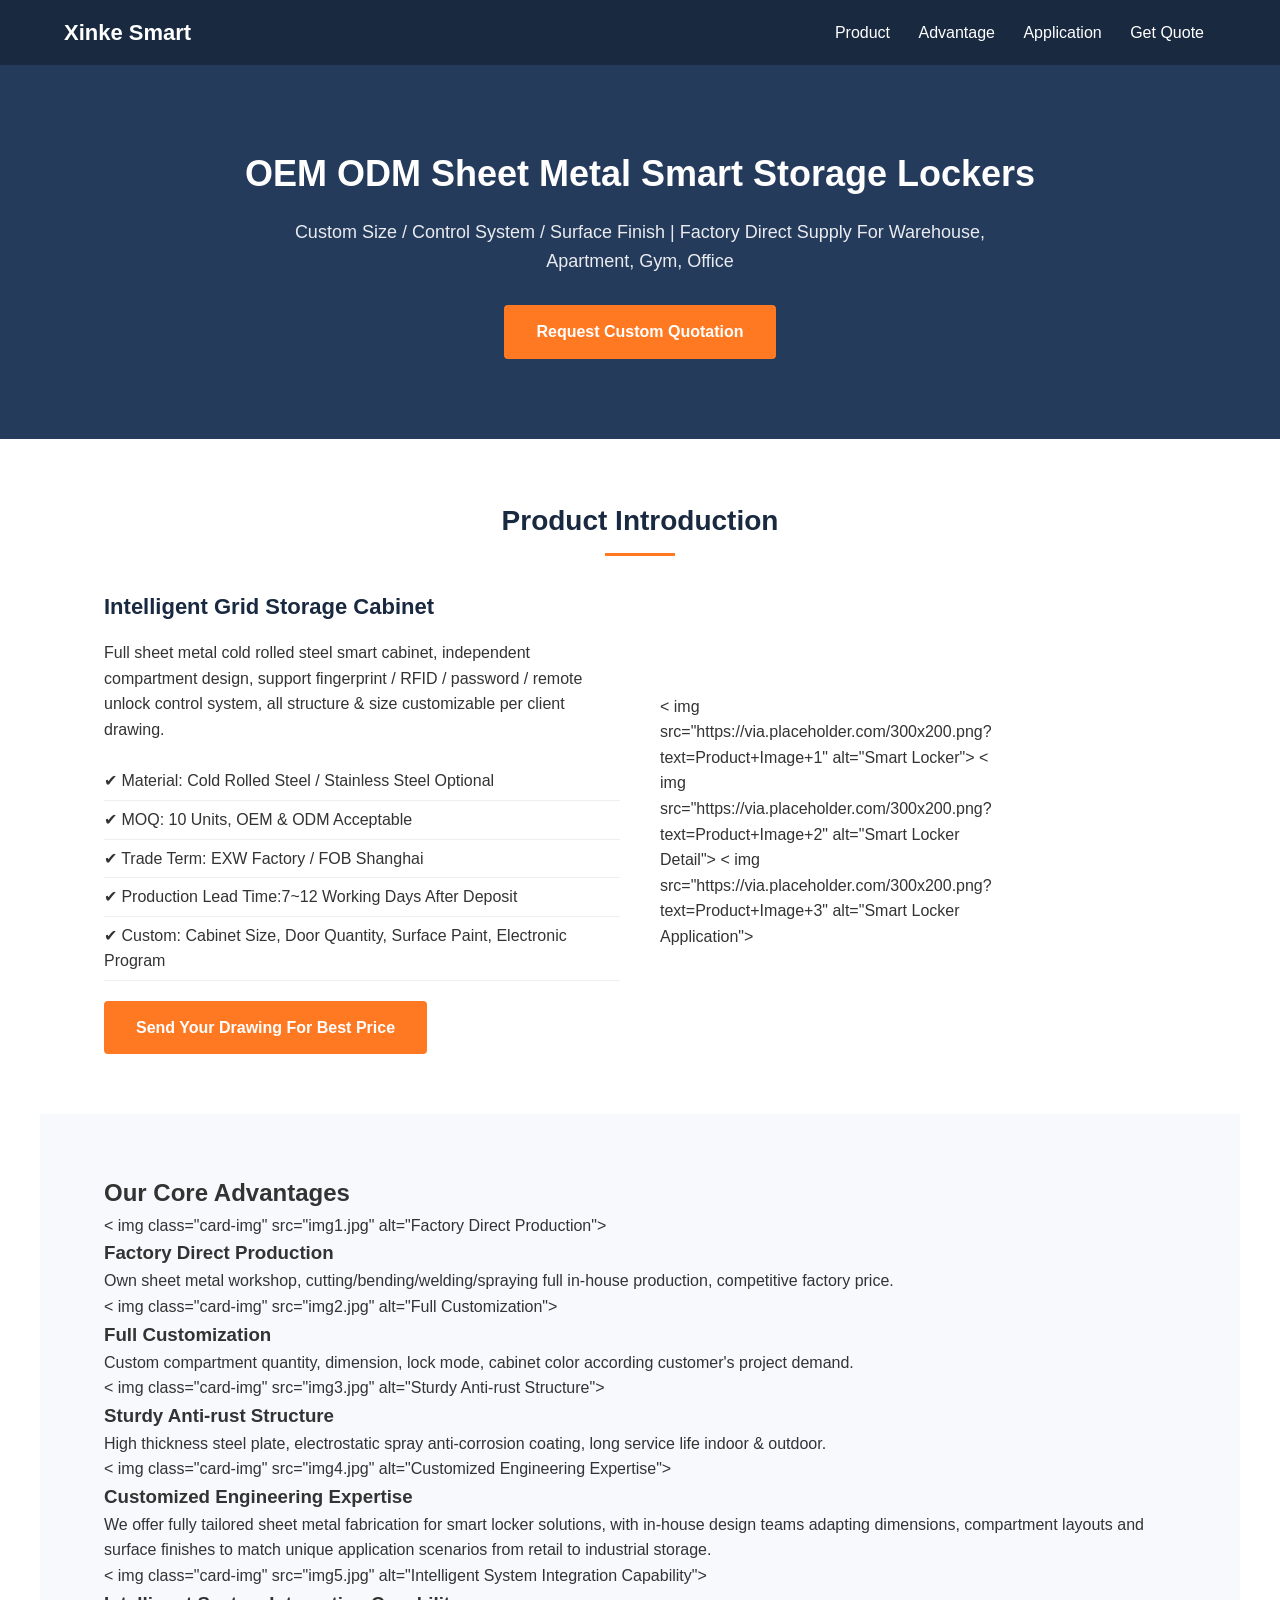
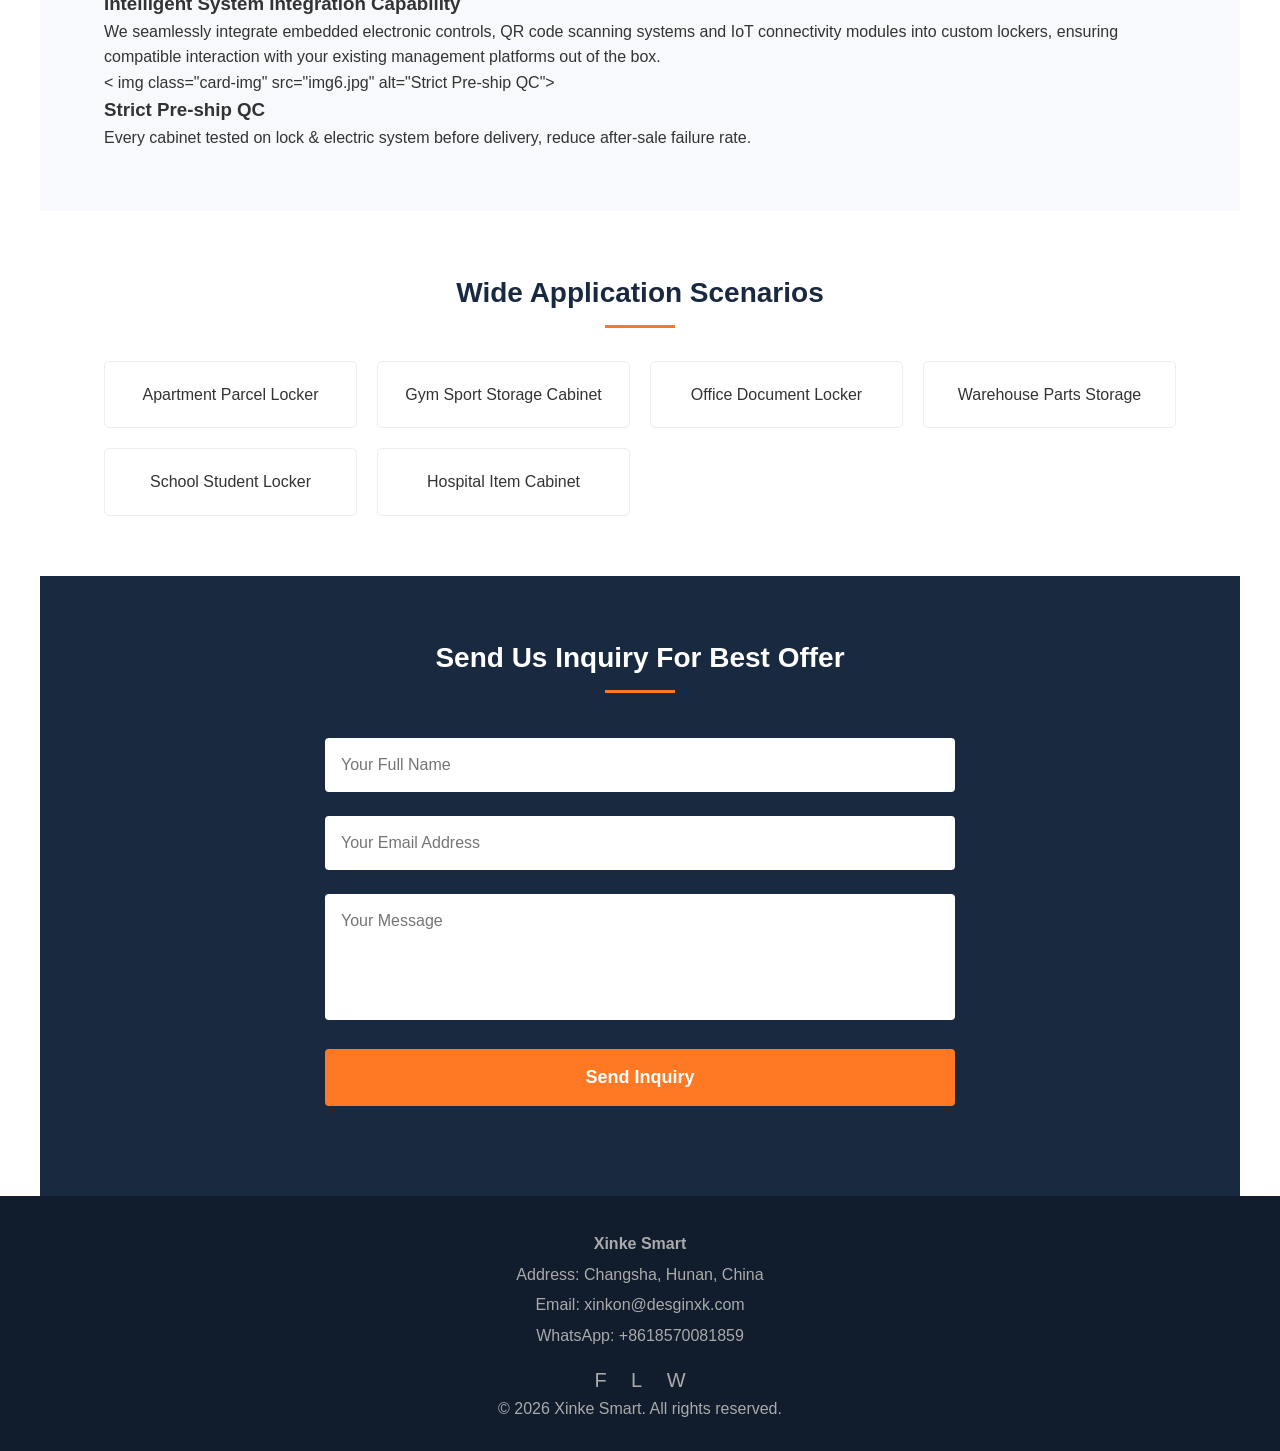
==== index.html @ c96ae2b9 "Update index.html" ====
<!DOCTYPE html>
<html lang="en">
<head>
    <meta charset="UTF-8">
    <meta name="viewport" content="width=device-width, initial-scale=1.0">
    <title>Custom Smart Locker | Xinke Smart Manufacturer</title>
    <style>
        *{margin:0;padding:0;box-sizing:border-box;font-family:Arial,sans-serif;}
        body{color:#333;line-height:1.6;}
        /*导航栏*/
        header{background:#192940;color:#fff;padding:15px 5%;position:sticky;top:0;z-index:99;}
        .nav-wrap{max-width:1200px;margin:0 auto;display:flex;justify-content:space-between;align-items:center;}
        .logo{font-size:22px;font-weight:bold;}
        .nav-a a{color:#fff;text-decoration:none;margin:0 12px;}
        /*首屏横幅*/
        .banner{background:#243b5c;color:#fff;padding:80px 5%;text-align:center;}
        .banner h1{font-size:36px;margin-bottom:15px;}
        .banner p{max-width:700px;margin:0 auto 30px;font-size:18px;opacity:0.9;}
        .btn{display:inline-block;background:#ff7822;color:#fff;padding:14px 32px;border-radius:4px;text-decoration:none;font-weight:bold;}
        /*通用区块*/
        section{max-width:1200px;margin:0 auto;padding:60px 5%;}
        .sec-title{text-align:center;font-size:28px;margin-bottom:45px;color:#192940;position:relative;}
        .sec-title::after{content:"";width:70px;height:3px;background:#ff7822;position:absolute;left:50%;transform:translateX(-50%);bottom:-12px;}
        /*产品介绍*/
        .product-box{display:grid;grid-template-columns:1fr 1fr;gap:40px;align-items:center;}
        .product-text h3{font-size:22px;margin-bottom:16px;color:#192940;}
        .product-text p{margin-bottom:12px;font-size:16px;}
        .param-list{margin:20px 0;}
        .param-list li{list-style:none;padding:6px 0;border-bottom:1px solid #eee;}
        /* 产品图片容器 */
        .product-images {
            display: grid;
            grid-template-columns: repeat(3, 1fr);
            gap: 10px;
        }
        .product-images img {
            width: 100%;
            height: auto;
            border-radius: 4px;
        }
        /*产品优势*/
        .advantage-bg{background:#f7f9fc;}
        .adv-wrap{display:grid;grid-template-columns:repeat(auto-fit,minmax(260px,1fr));gap:25px;}
        .adv-item{background:#fff;padding:25px;border-radius:6px;box-shadow:0 2px 10px #e4e8f0;}
        .adv-item h4{font-size:18px;margin-bottom:10px;color:#192940;}
        /*适用场景*/
        .scene-wrap{display:grid;grid-template-columns:repeat(auto-fit,minmax(220px,1fr));gap:20px;}
        .scene-item{padding:20px;border:1px solid #eee;text-align:center;border-radius:5px;}
        /*询盘表单*/
        .form-bg{background:#192940;color:#fff;}
        .form-wrap{max-width:700px;margin:0 auto;}
        input,textarea{width:100%;padding:12px;margin:8px 0;border:none;border-radius:3px;font-size:15px;}
        textarea{min-height:120px;resize:none;}
        .submit-btn{background:#ff7822;color:#fff;font-weight:bold;cursor:pointer;font-size:16px;padding:15px;}
        /*页脚*/
        footer{background:#111c2d;color:#aaa;text-align:center;padding:30px;}
        .contact-info {
            margin-bottom: 15px;
        }
        .contact-info p {
            margin: 5px 0;
        }
        .social-links a {
            color: #aaa;
            text-decoration: none;
            margin: 0 10px;
            font-size: 20px;
        }
        .social-links a:hover {
            color: #ff7822;
        }
        /*移动端适配*/
        @media(max-width:768px){
            .product-box{grid-template-columns:1fr;}
            .banner h1{font-size:28px;}
            .nav-a{display:none;}
        }
    </style>
</head>
<body>
<!--导航-->
<header>
    <div class="nav-wrap">
        <div class="logo">Xinke Smart</div>
        <div class="nav-a">
            <a href=" ">Product</a >
            <a href="#advantage">Advantage</a >
            <a href="#scene">Application</a >
            <a href="#inquiry">Get Quote</a >
        </div>
    </div>
</header>

<!--首屏-->
<div class="banner">
    <h1>OEM ODM Sheet Metal Smart Storage Lockers</h1>
    <p>Custom Size / Control System / Surface Finish | Factory Direct Supply For Warehouse, Apartment, Gym, Office</p >
    <a href="#inquiry" class="btn">Request Custom Quotation</a >
</div>

<!--产品详情-->
<section id="product">
    <h2 class="sec-title">Product Introduction</h2>
    <div class="product-box">
        <div class="product-text">
            <h3>Intelligent Grid Storage Cabinet</h3>
            <p>Full sheet metal cold rolled steel smart cabinet, independent compartment design, support fingerprint / RFID / password / remote unlock control system, all structure & size customizable per client drawing.</p >
            <ul class="param-list">
                <li>✔ Material: Cold Rolled Steel / Stainless Steel Optional</li>
                <li>✔ MOQ: 10 Units, OEM & ODM Acceptable</li>
                <li>✔ Trade Term: EXW Factory / FOB Shanghai</li>
                <li>✔ Production Lead Time:7~12 Working Days After Deposit</li>
                <li>✔ Custom: Cabinet Size, Door Quantity, Surface Paint, Electronic Program</li>
            </ul>
            <a href="#inquiry" class="btn">Send Your Drawing For Best Price</a >
        </div>
        <div class="product-images">
            < img src="https://via.placeholder.com/300x200.png?text=Product+Image+1" alt="Smart Locker">
            < img src="https://via.placeholder.com/300x200.png?text=Product+Image+2" alt="Smart Locker Detail">
            < img src="https://via.placeholder.com/300x200.png?text=Product+Image+3" alt="Smart Locker Application">
        </div>
    </div>
</section>

<!--产品优势-->
<section id="advantage" class="advantage-bg">
    
 <div class="advantage-wrap">
    <div class="section-title">
        <h2>Our Core Advantages</h2>
    </div>
    <div class="advantage-grid">
        <!-- 1 Factory Direct Production -->
        <div class="advantage-card">
            < img class="card-img" src="img1.jpg" alt="Factory Direct Production">
            <h3>Factory Direct Production</h3>
            <p>Own sheet metal workshop, cutting/bending/welding/spraying full in-house production, competitive factory price.</p >
        </div>
        <!-- 2 Full Customization -->
        <div class="advantage-card">
            < img class="card-img" src="img2.jpg" alt="Full Customization">
            <h3>Full Customization</h3>
            <p>Custom compartment quantity, dimension, lock mode, cabinet color according customer's project demand.</p >
        </div>
        <!--3 Sturdy Anti-rust Structure-->
        <div class="advantage-card">
            < img class="card-img" src="img3.jpg" alt="Sturdy Anti-rust Structure">
            <h3>Sturdy Anti-rust Structure</h3>
            <p>High thickness steel plate, electrostatic spray anti-corrosion coating, long service life indoor & outdoor.</p >
        </div>
        <!--4 Customized Engineering Expertise-->
        <div class="advantage-card">
            < img class="card-img" src="img4.jpg" alt="Customized Engineering Expertise">
            <h3>Customized Engineering Expertise</h3>
            <p>We offer fully tailored sheet metal fabrication for smart locker solutions, with in-house design teams adapting dimensions, compartment layouts and surface finishes to match unique application scenarios from retail to industrial storage.</p >
        </div>
        <!--5 Intelligent System Integration Capability-->
        <div class="advantage-card">
            < img class="card-img" src="img5.jpg" alt="Intelligent System Integration Capability">
            <h3>Intelligent System Integration Capability</h3>
            <p>We seamlessly integrate embedded electronic controls, QR code scanning systems and IoT connectivity modules into custom lockers, ensuring compatible interaction with your existing management platforms out of the box.</p >
        </div>
        <!--6 Strict Pre-ship QC-->
        <div class="advantage-card">
            < img class="card-img" src="img6.jpg" alt="Strict Pre-ship QC">
            <h3>Strict Pre-ship QC</h3>
            <p>Every cabinet tested on lock & electric system before delivery, reduce after-sale failure rate.</p >
        </div>
    </div>
</div>
</section>

<!--适用场景-->
<section id="scene">
    <h2 class="sec-title">Wide Application Scenarios</h2>
    <div class="scene-wrap">
        <div class="scene-item">Apartment Parcel Locker</div>
        <div class="scene-item">Gym Sport Storage Cabinet</div>
        <div class="scene-item">Office Document Locker</div>
        <div class="scene-item">Warehouse Parts Storage</div>
        <div class="scene-item">School Student Locker</div>
        <div class="scene-item">Hospital Item Cabinet</div>
    </div>
</section>
    
<!--询盘表单【替换formspree链接即可收邮件】-->
<section id="inquiry" class="form-bg">
    <h2 class="sec-title" style="color:#fff;">Send Us Inquiry For Best Offer</h2>
    <div class="form-wrap">
        <!--把action="xxx"替换成你自己Formspree表单地址-->
<div style="max-width:90%;margin:30px auto;">
<form id="inquiryForm" action="https://formsubmit.co/744304089@qq.com" method="POST">
    <!-- 标准跳转地址，表单平台页面停留1秒跳转回站 -->
    <input type="hidden" name="_redirect" value="https://www.designxk.com">
    <input type="hidden" name="_delay" value="1">
    <input type="hidden" name="_captcha" value="false">

  <input type="text" name="name" placeholder="Your Full Name" required
style="width:100%;padding:18px 16px;margin:12px 0;border:none;border-radius:4px;font-size:16px;box-sizing:border-box;">

  <input type="email" name="email" placeholder="Your Email Address" required
style="width:100%;padding:18px 16px;margin:12px 0;border:none;border-radius:4px;font-size:16px;box-sizing:border-box;">

  <textarea name="message" placeholder="Your Message" rows="5" required
style="width:100%;padding:18px 16px;margin:12px 0;border:none;border-radius:4px;font-size:16px;box-sizing:border-box;"></textarea>

  <button type="submit" id="submitBtn" style="background:#ff7823;color:#fff;border:none;width:100%;padding:18px 0;font-size:18px;font-weight:600;border-radius:4px;margin-top:10px;cursor:pointer;">
    Send Inquiry
  </button>
</form>

<div id="successTip" style="display:none;background:#28a745;color:white;text-align:center;padding:16px;margin-top:12px;border-radius:4px;">
Your message sent successfully! We will contact you soon.
</div>
</div>

<script>
const form = document.getElementById('inquiryForm');
const successTip = document.getElementById('successTip');
form.addEventListener('submit',function(e){
    e.preventDefault();
    successTip.style.display = 'block';
    // 本页面绿色提示停留1000毫秒=1秒，再跳转第三方
    setTimeout(()=>{
        form.submit();
    },2000)
})
</script>
</section>

<!--页脚-->
<footer>
    <div class="contact-info">
        <p><strong>Xinke Smart</strong></p >
        <p>Address: Changsha, Hunan, China</p >
        <p>Email: xinkon@desginxk.com</p >
        <p>WhatsApp: +8618570081859</p >
    </div>
    <div class="social-links">
        <!-- 预留社交媒体链接位置 -->
        <a href="#" title="Facebook">F</a >
        <a href="#" title="LinkedIn">L</a >
        <a href="#" title="WhatsApp">W</a >
    </div>
    <p>&copy; 2026 Xinke Smart. All rights reserved.</p >
</footer>
</body>
</html>
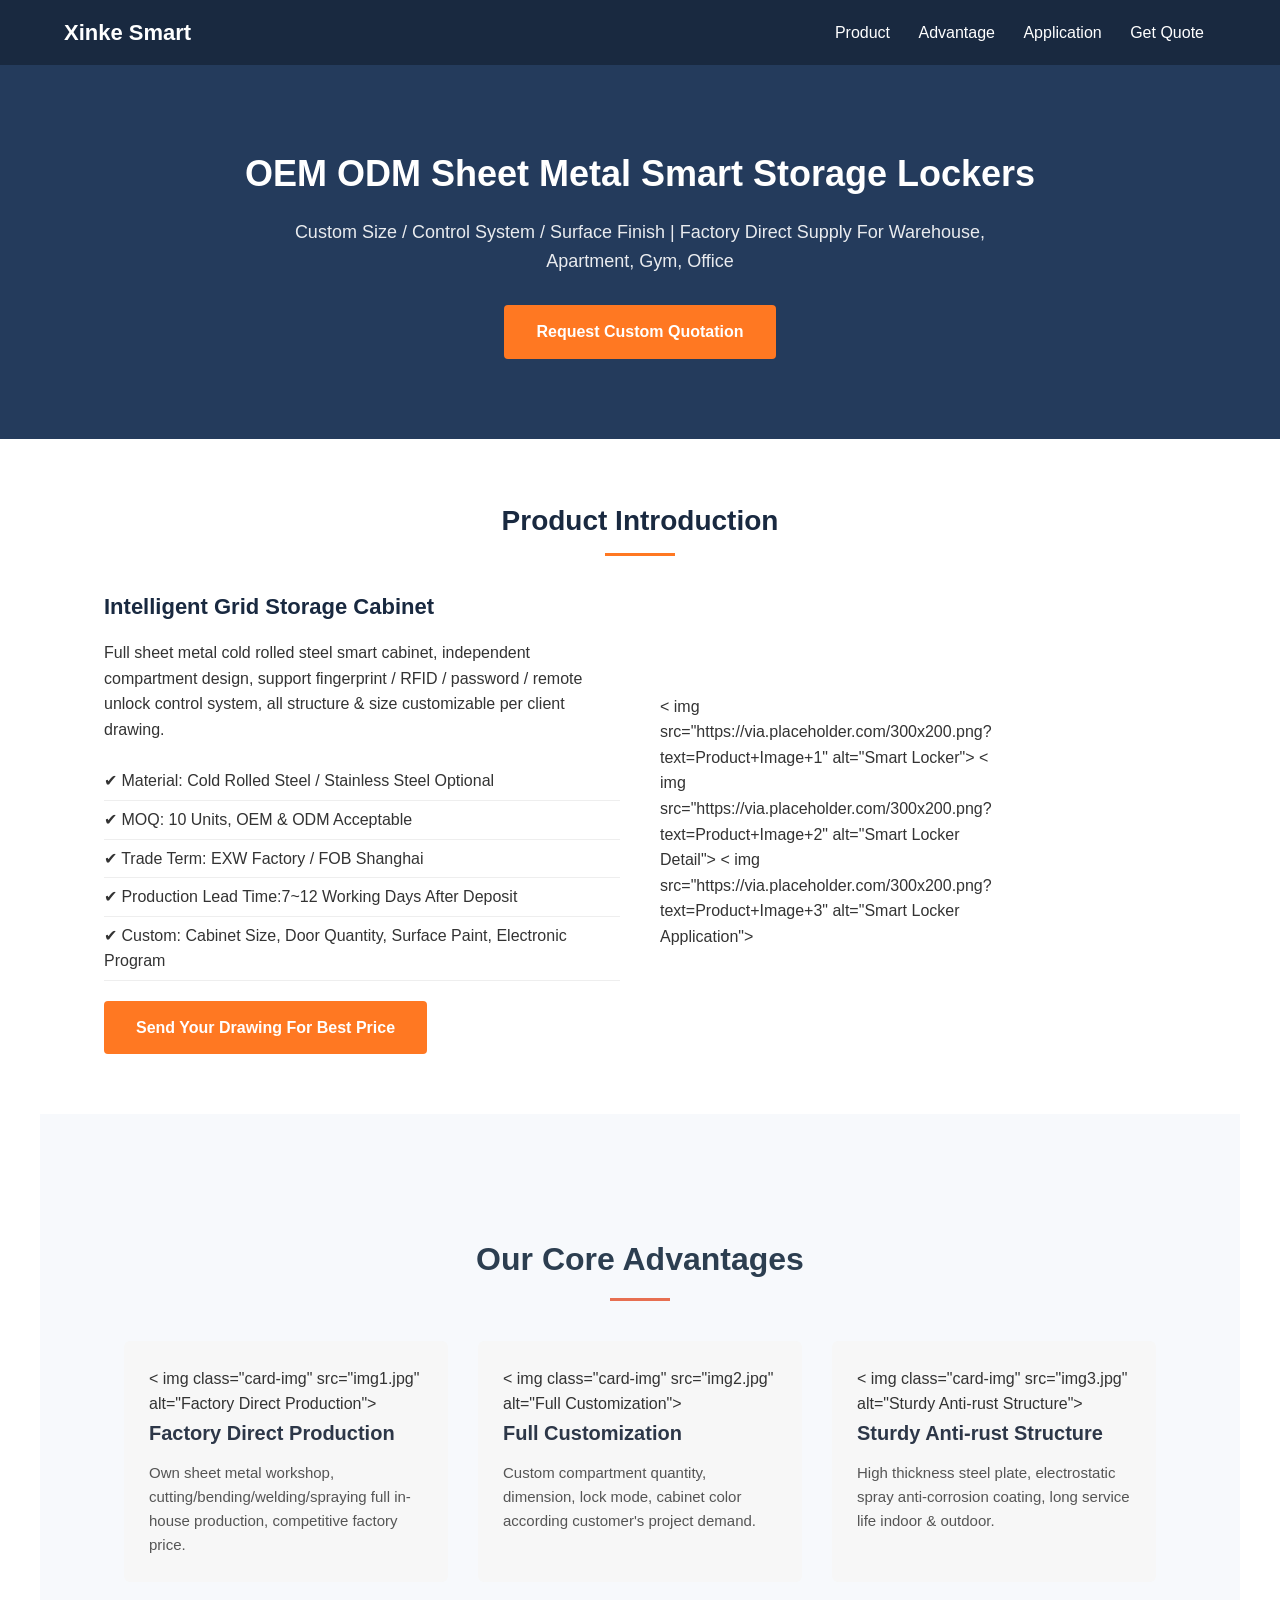
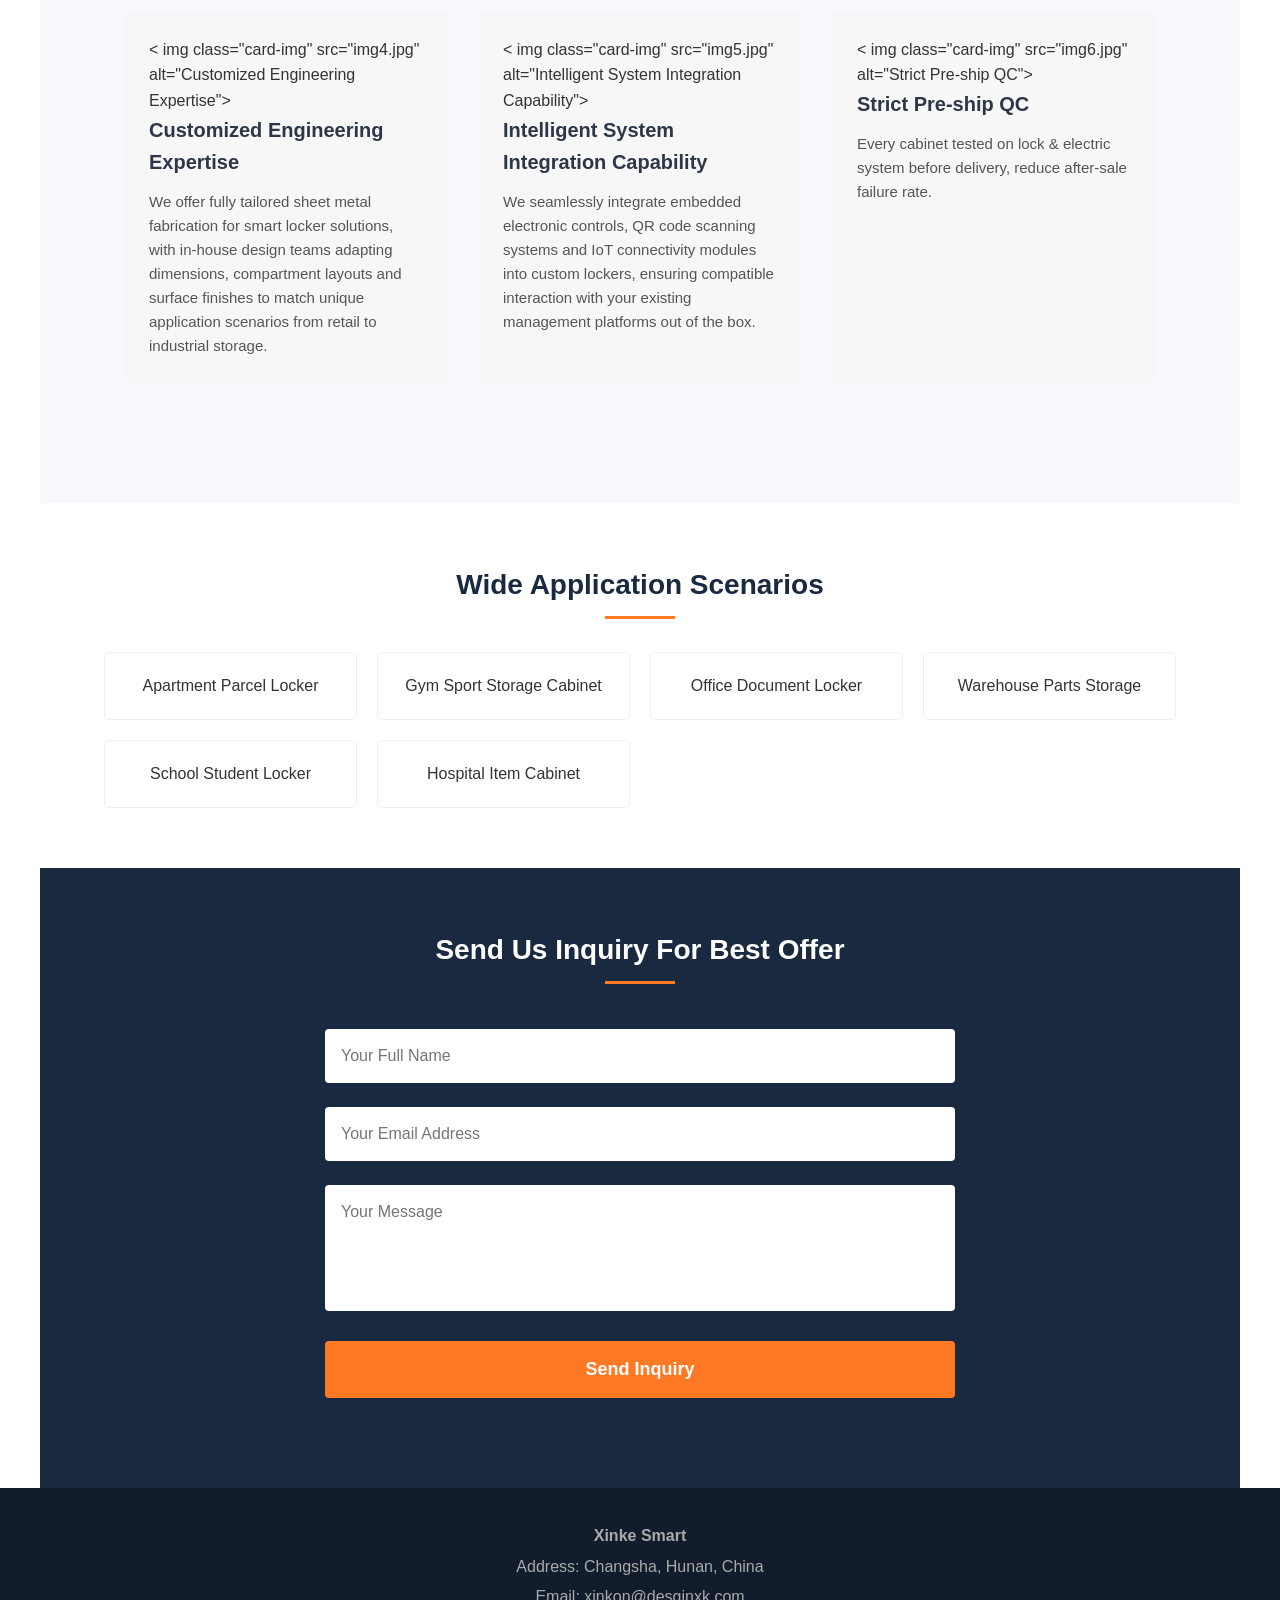
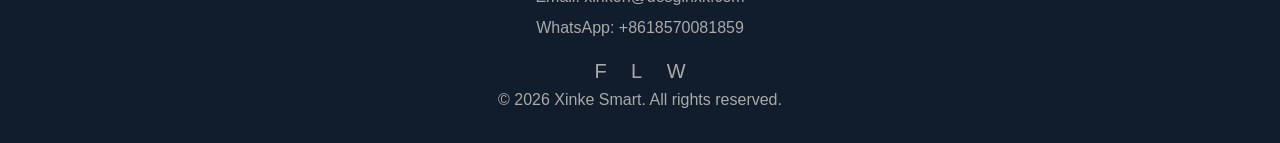
==== commit 10d447e3: "Update index.html" ====
--- a/index.html
+++ b/index.html
@@ -75,6 +75,70 @@
             .banner h1{font-size:28px;}
             .nav-a{display:none;}
         }
+         *{
+            margin:0;
+            padding:0;
+            box-sizing:border-box;
+            font-family:Arial, sans-serif;
+        }
+        .advantage-wrap{
+            max-width:1200px;
+            margin:60px auto;
+            padding:0 20px;
+        }
+        .section-title{
+            text-align:center;
+            margin-bottom:40px;
+        }
+        .section-title h2{
+            font-size:32px;
+            color:#2c3e50;
+            position:relative;
+            padding-bottom:15px;
+        }
+        .section-title h2::after{
+            content:"";
+            width:60px;
+            height:3px;
+            background:#e76f51;
+            position:absolute;
+            left:50%;
+            transform:translateX(-50%);
+            bottom:0;
+        }
+        .advantage-grid{
+            display:grid;
+            grid-template-columns: repeat(3,1fr);
+            gap:30px;
+        }
+        .advantage-card{
+            background:#f7f7f7;
+            padding:25px;
+            border-radius:6px;
+        }
+        .card-img{
+            width:100%;
+            height:180px;
+            object-fit:cover;
+            border-radius:4px;
+            margin-bottom:18px;
+        }
+        .advantage-card h3{
+            color:#2d3748;
+            font-size:20px;
+            margin-bottom:12px;
+        }
+        .advantage-card p{
+            color:#555;
+            line-height:1.6;
+            font-size:15px;
+        }
+        /* 移动端适配 */
+        @media(max-width:768px){
+            .advantage-grid{
+                grid-template-columns: repeat(1,1fr);
+            }
+        }
     </style>
 </head>
 <body>
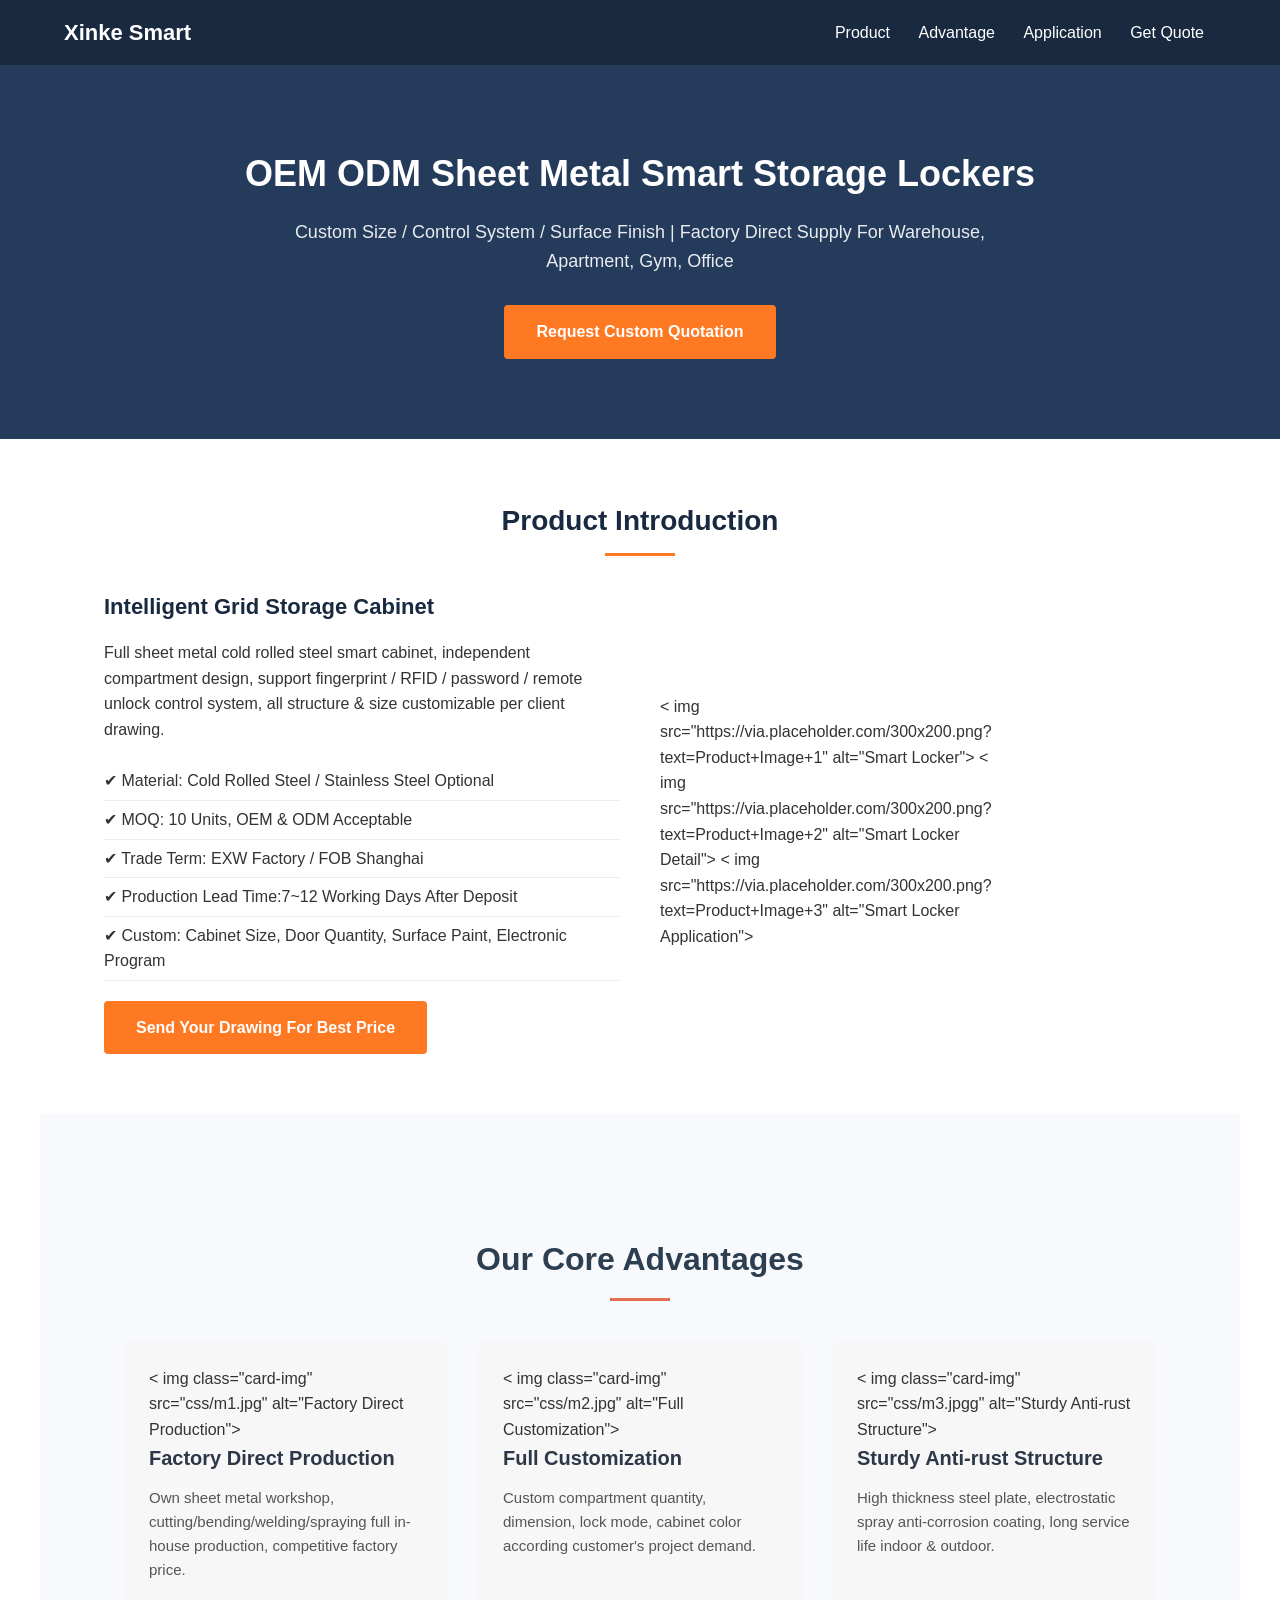
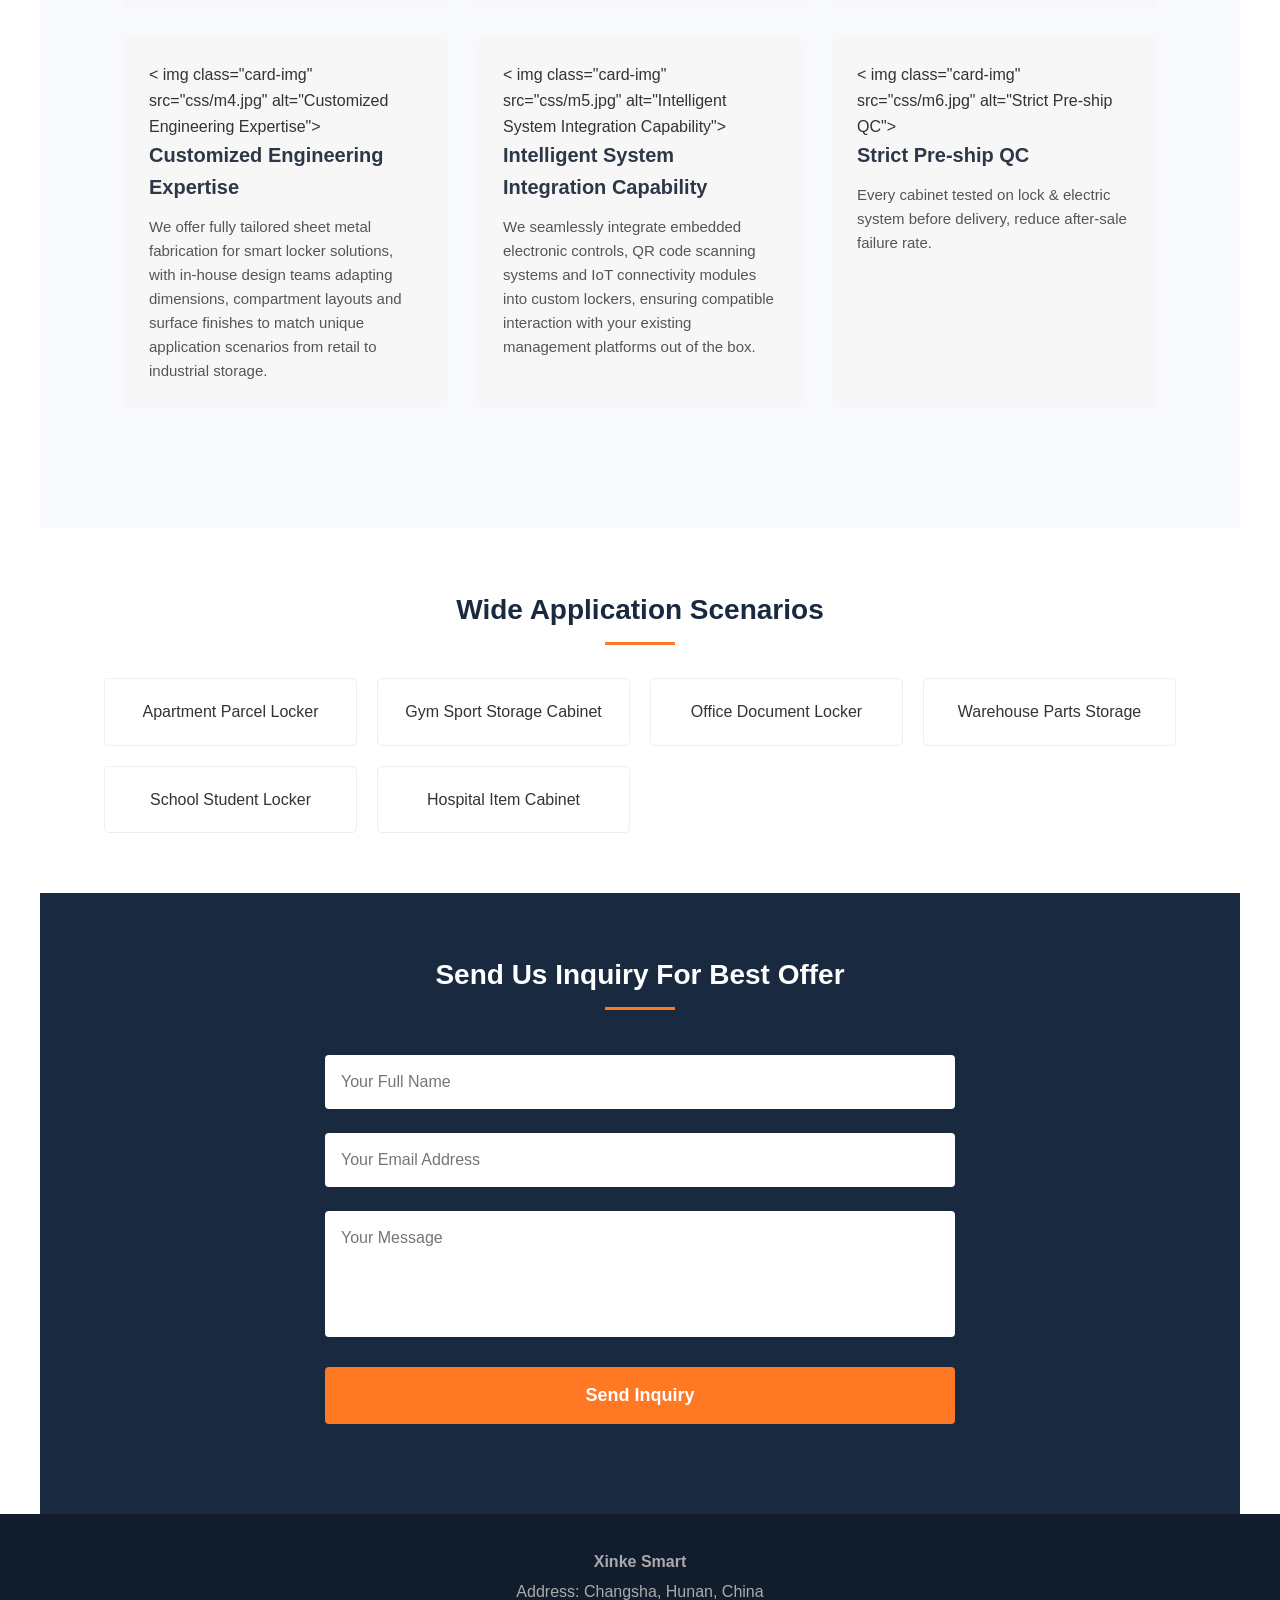
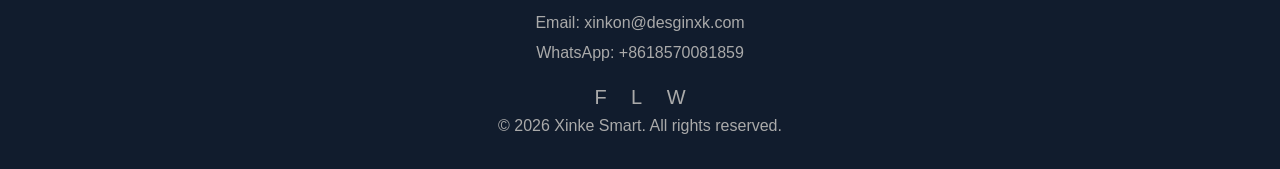
==== commit 49d2b925: "Update index.html" ====
--- a/index.html
+++ b/index.html
@@ -196,37 +196,37 @@
     <div class="advantage-grid">
         <!-- 1 Factory Direct Production -->
         <div class="advantage-card">
-            < img class="card-img" src="img1.jpg" alt="Factory Direct Production">
+            < img class="card-img" src="css/m1.jpg" alt="Factory Direct Production">
             <h3>Factory Direct Production</h3>
             <p>Own sheet metal workshop, cutting/bending/welding/spraying full in-house production, competitive factory price.</p >
         </div>
         <!-- 2 Full Customization -->
         <div class="advantage-card">
-            < img class="card-img" src="img2.jpg" alt="Full Customization">
+            < img class="card-img" src="css/m2.jpg" alt="Full Customization">
             <h3>Full Customization</h3>
             <p>Custom compartment quantity, dimension, lock mode, cabinet color according customer's project demand.</p >
         </div>
         <!--3 Sturdy Anti-rust Structure-->
         <div class="advantage-card">
-            < img class="card-img" src="img3.jpg" alt="Sturdy Anti-rust Structure">
+            < img class="card-img" src="css/m3.jpgg" alt="Sturdy Anti-rust Structure">
             <h3>Sturdy Anti-rust Structure</h3>
             <p>High thickness steel plate, electrostatic spray anti-corrosion coating, long service life indoor & outdoor.</p >
         </div>
         <!--4 Customized Engineering Expertise-->
         <div class="advantage-card">
-            < img class="card-img" src="img4.jpg" alt="Customized Engineering Expertise">
+            < img class="card-img" src="css/m4.jpg" alt="Customized Engineering Expertise">
             <h3>Customized Engineering Expertise</h3>
             <p>We offer fully tailored sheet metal fabrication for smart locker solutions, with in-house design teams adapting dimensions, compartment layouts and surface finishes to match unique application scenarios from retail to industrial storage.</p >
         </div>
         <!--5 Intelligent System Integration Capability-->
         <div class="advantage-card">
-            < img class="card-img" src="img5.jpg" alt="Intelligent System Integration Capability">
+            < img class="card-img" src="css/m5.jpg" alt="Intelligent System Integration Capability">
             <h3>Intelligent System Integration Capability</h3>
             <p>We seamlessly integrate embedded electronic controls, QR code scanning systems and IoT connectivity modules into custom lockers, ensuring compatible interaction with your existing management platforms out of the box.</p >
         </div>
         <!--6 Strict Pre-ship QC-->
         <div class="advantage-card">
-            < img class="card-img" src="img6.jpg" alt="Strict Pre-ship QC">
+            < img class="card-img" src="css/m6.jpg" alt="Strict Pre-ship QC">
             <h3>Strict Pre-ship QC</h3>
             <p>Every cabinet tested on lock & electric system before delivery, reduce after-sale failure rate.</p >
         </div>
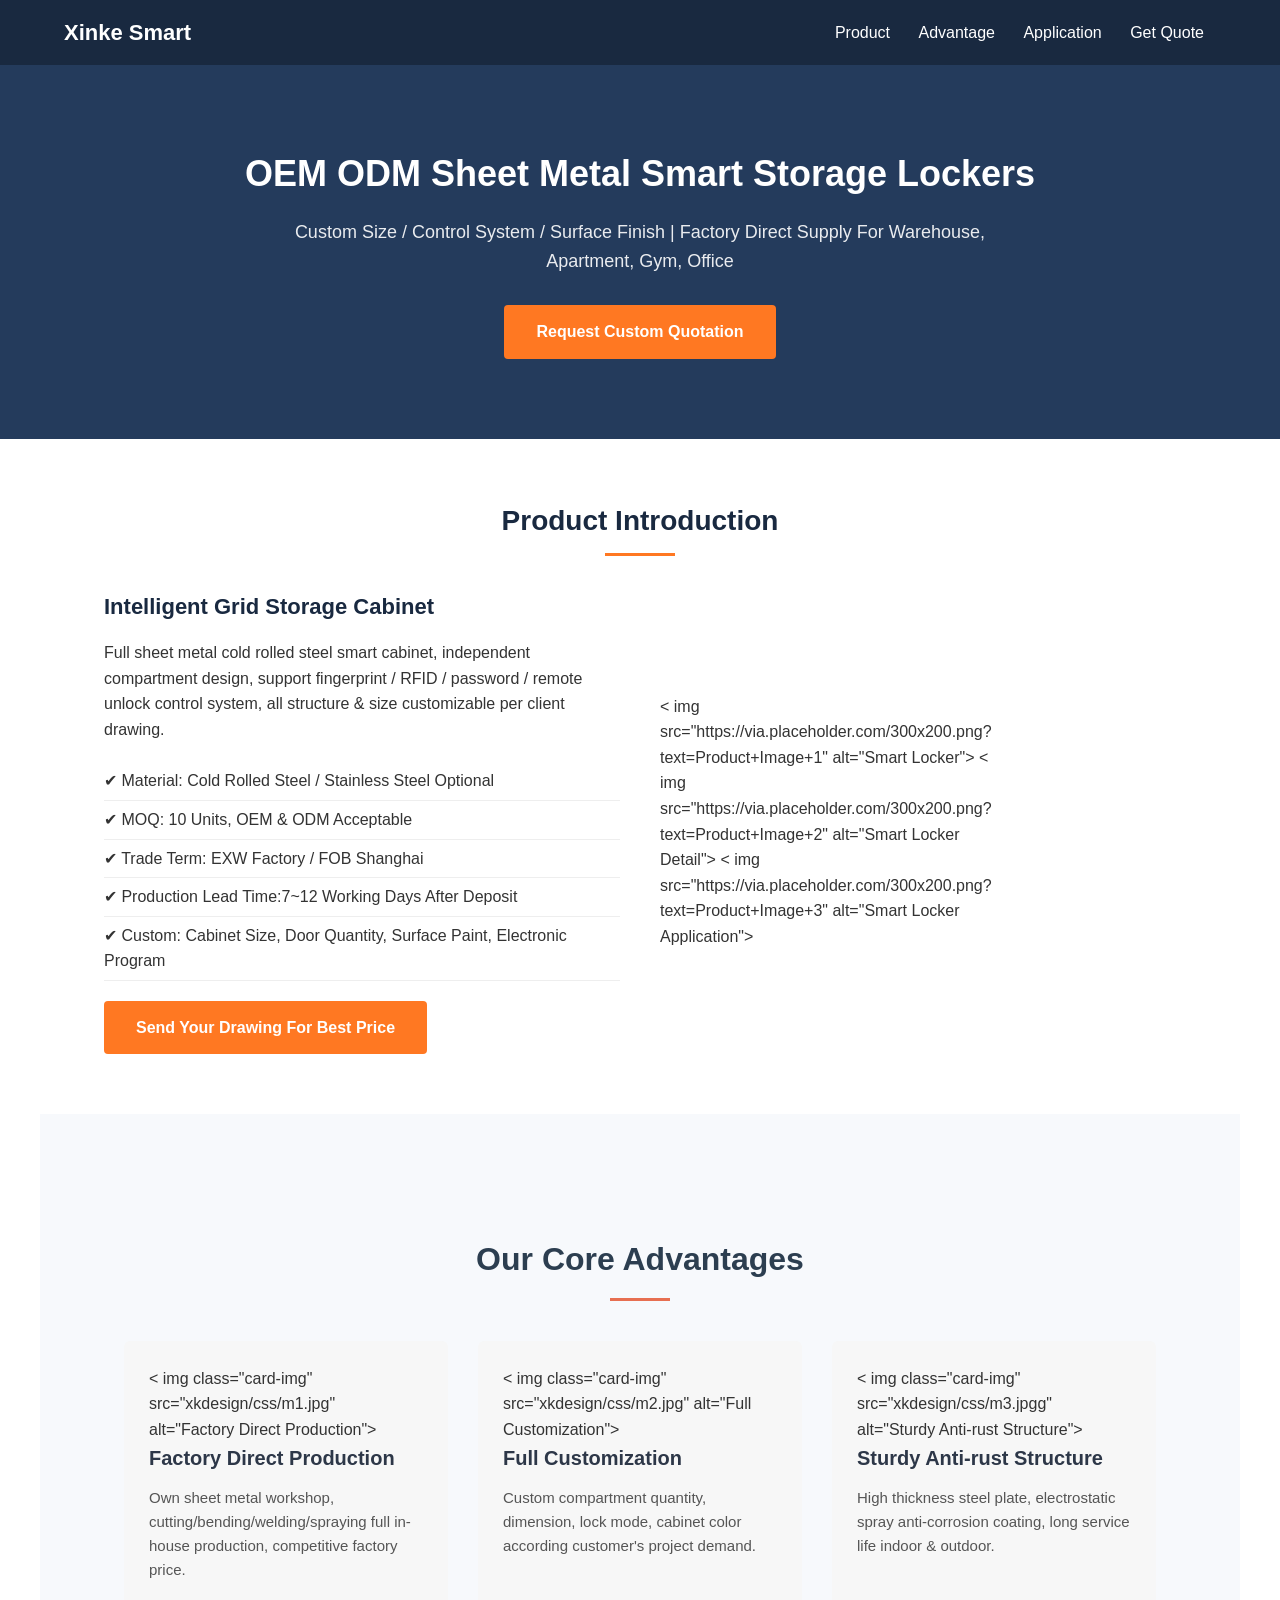
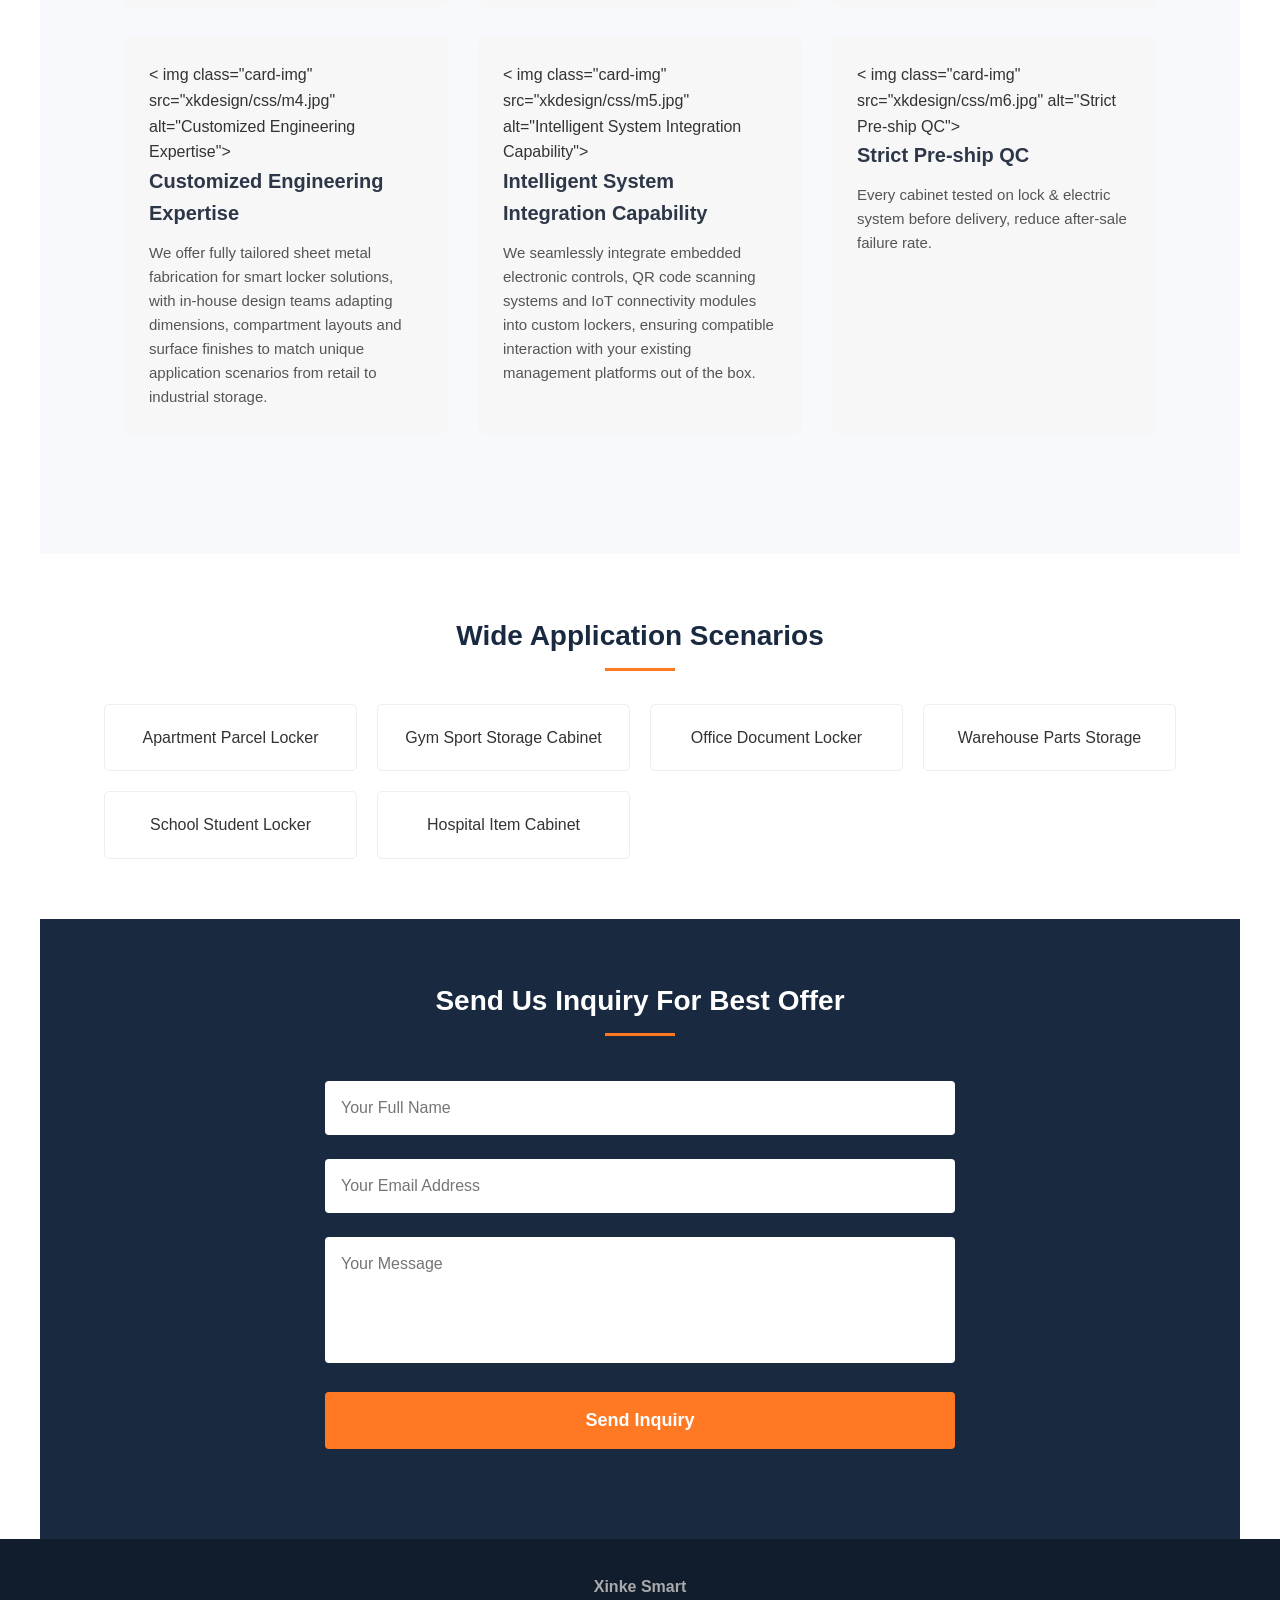
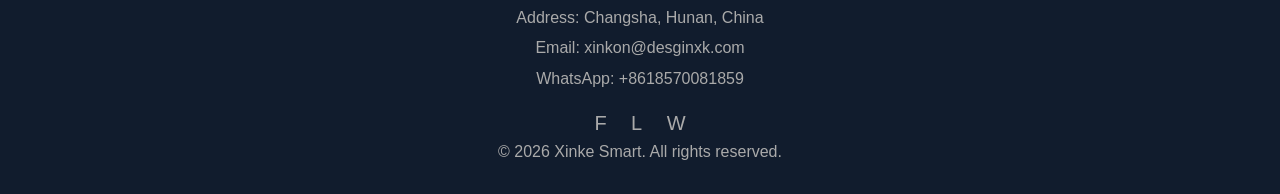
==== commit 6ec5c80d: "Update index.html" ====
--- a/index.html
+++ b/index.html
@@ -196,37 +196,37 @@
     <div class="advantage-grid">
         <!-- 1 Factory Direct Production -->
         <div class="advantage-card">
-            < img class="card-img" src="css/m1.jpg" alt="Factory Direct Production">
+            < img class="card-img" src="xkdesign/css/m1.jpg" alt="Factory Direct Production">
             <h3>Factory Direct Production</h3>
             <p>Own sheet metal workshop, cutting/bending/welding/spraying full in-house production, competitive factory price.</p >
         </div>
         <!-- 2 Full Customization -->
         <div class="advantage-card">
-            < img class="card-img" src="css/m2.jpg" alt="Full Customization">
+            < img class="card-img" src="xkdesign/css/m2.jpg" alt="Full Customization">
             <h3>Full Customization</h3>
             <p>Custom compartment quantity, dimension, lock mode, cabinet color according customer's project demand.</p >
         </div>
         <!--3 Sturdy Anti-rust Structure-->
         <div class="advantage-card">
-            < img class="card-img" src="css/m3.jpgg" alt="Sturdy Anti-rust Structure">
+            < img class="card-img" src="xkdesign/css/m3.jpgg" alt="Sturdy Anti-rust Structure">
             <h3>Sturdy Anti-rust Structure</h3>
             <p>High thickness steel plate, electrostatic spray anti-corrosion coating, long service life indoor & outdoor.</p >
         </div>
         <!--4 Customized Engineering Expertise-->
         <div class="advantage-card">
-            < img class="card-img" src="css/m4.jpg" alt="Customized Engineering Expertise">
+            < img class="card-img" src="xkdesign/css/m4.jpg" alt="Customized Engineering Expertise">
             <h3>Customized Engineering Expertise</h3>
             <p>We offer fully tailored sheet metal fabrication for smart locker solutions, with in-house design teams adapting dimensions, compartment layouts and surface finishes to match unique application scenarios from retail to industrial storage.</p >
         </div>
         <!--5 Intelligent System Integration Capability-->
         <div class="advantage-card">
-            < img class="card-img" src="css/m5.jpg" alt="Intelligent System Integration Capability">
+            < img class="card-img" src="xkdesign/css/m5.jpg" alt="Intelligent System Integration Capability">
             <h3>Intelligent System Integration Capability</h3>
             <p>We seamlessly integrate embedded electronic controls, QR code scanning systems and IoT connectivity modules into custom lockers, ensuring compatible interaction with your existing management platforms out of the box.</p >
         </div>
         <!--6 Strict Pre-ship QC-->
         <div class="advantage-card">
-            < img class="card-img" src="css/m6.jpg" alt="Strict Pre-ship QC">
+            < img class="card-img" src="xkdesign/css/m6.jpg" alt="Strict Pre-ship QC">
             <h3>Strict Pre-ship QC</h3>
             <p>Every cabinet tested on lock & electric system before delivery, reduce after-sale failure rate.</p >
         </div>
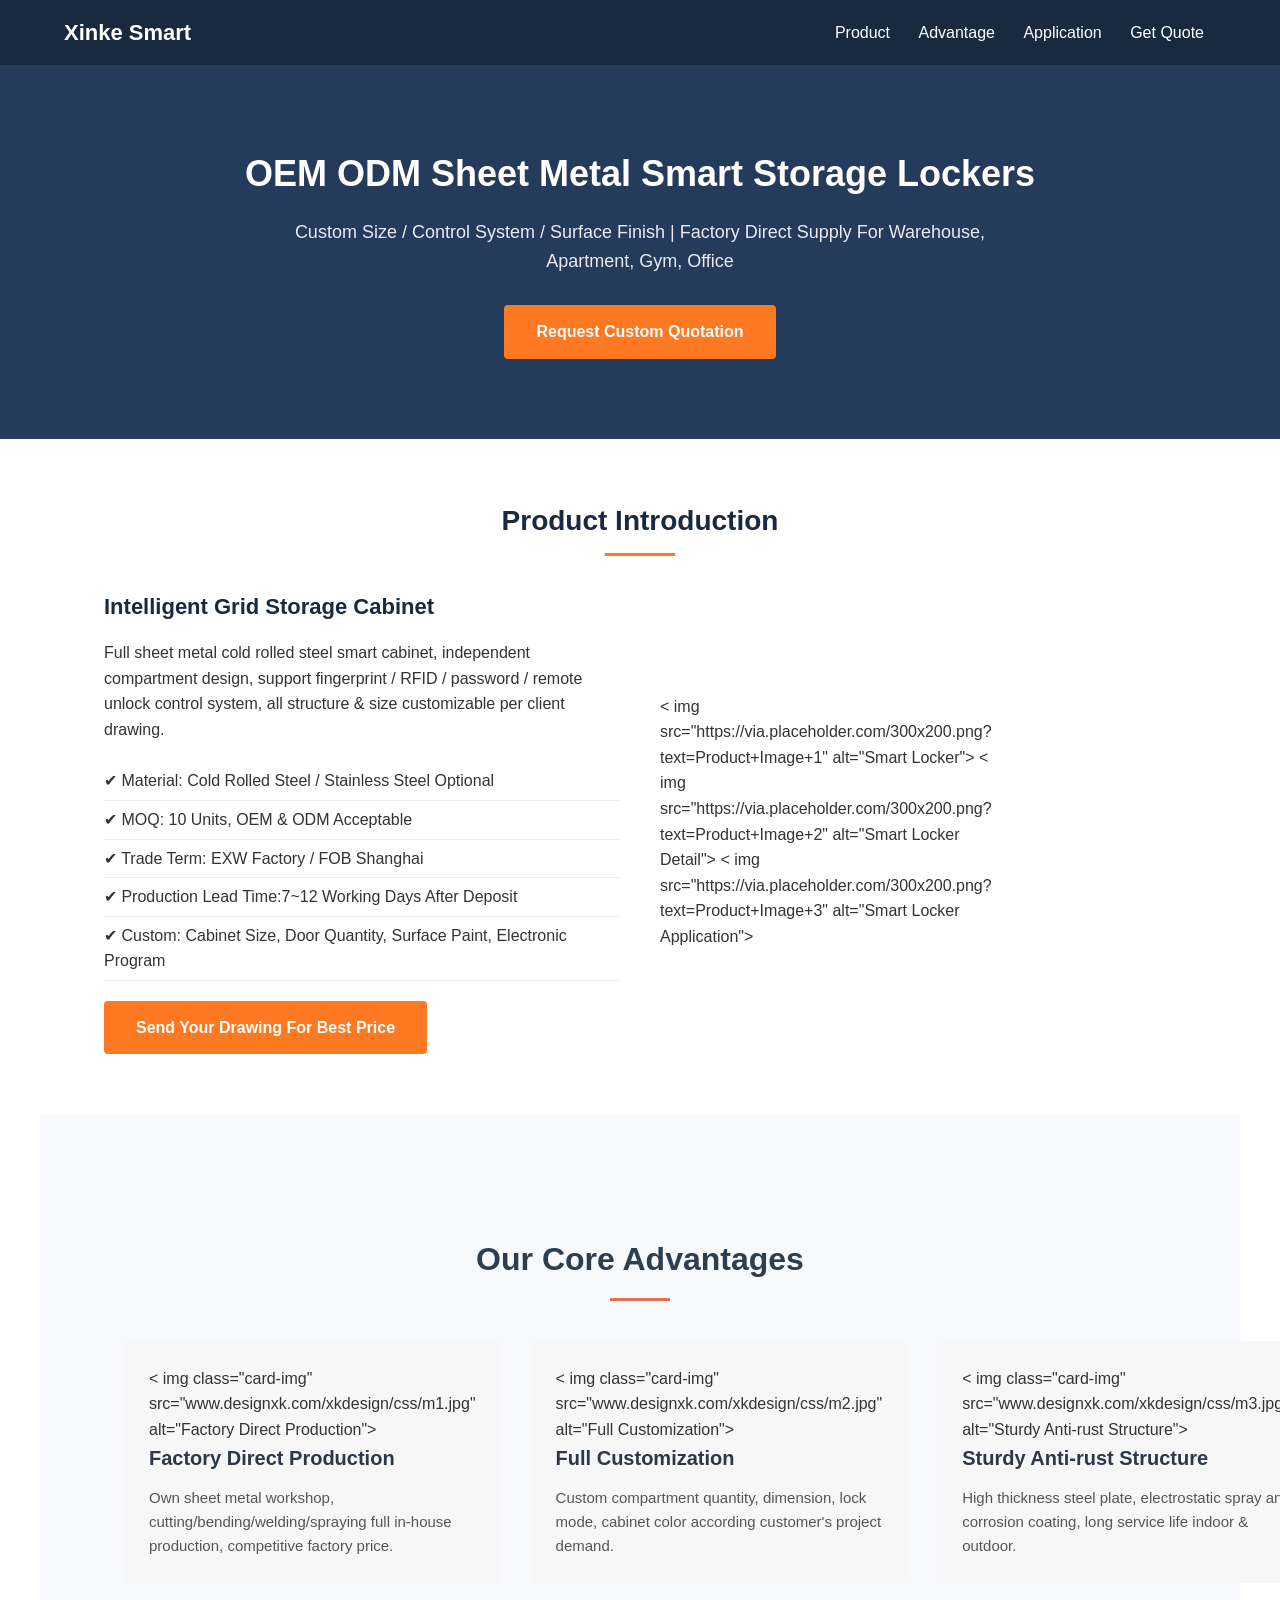
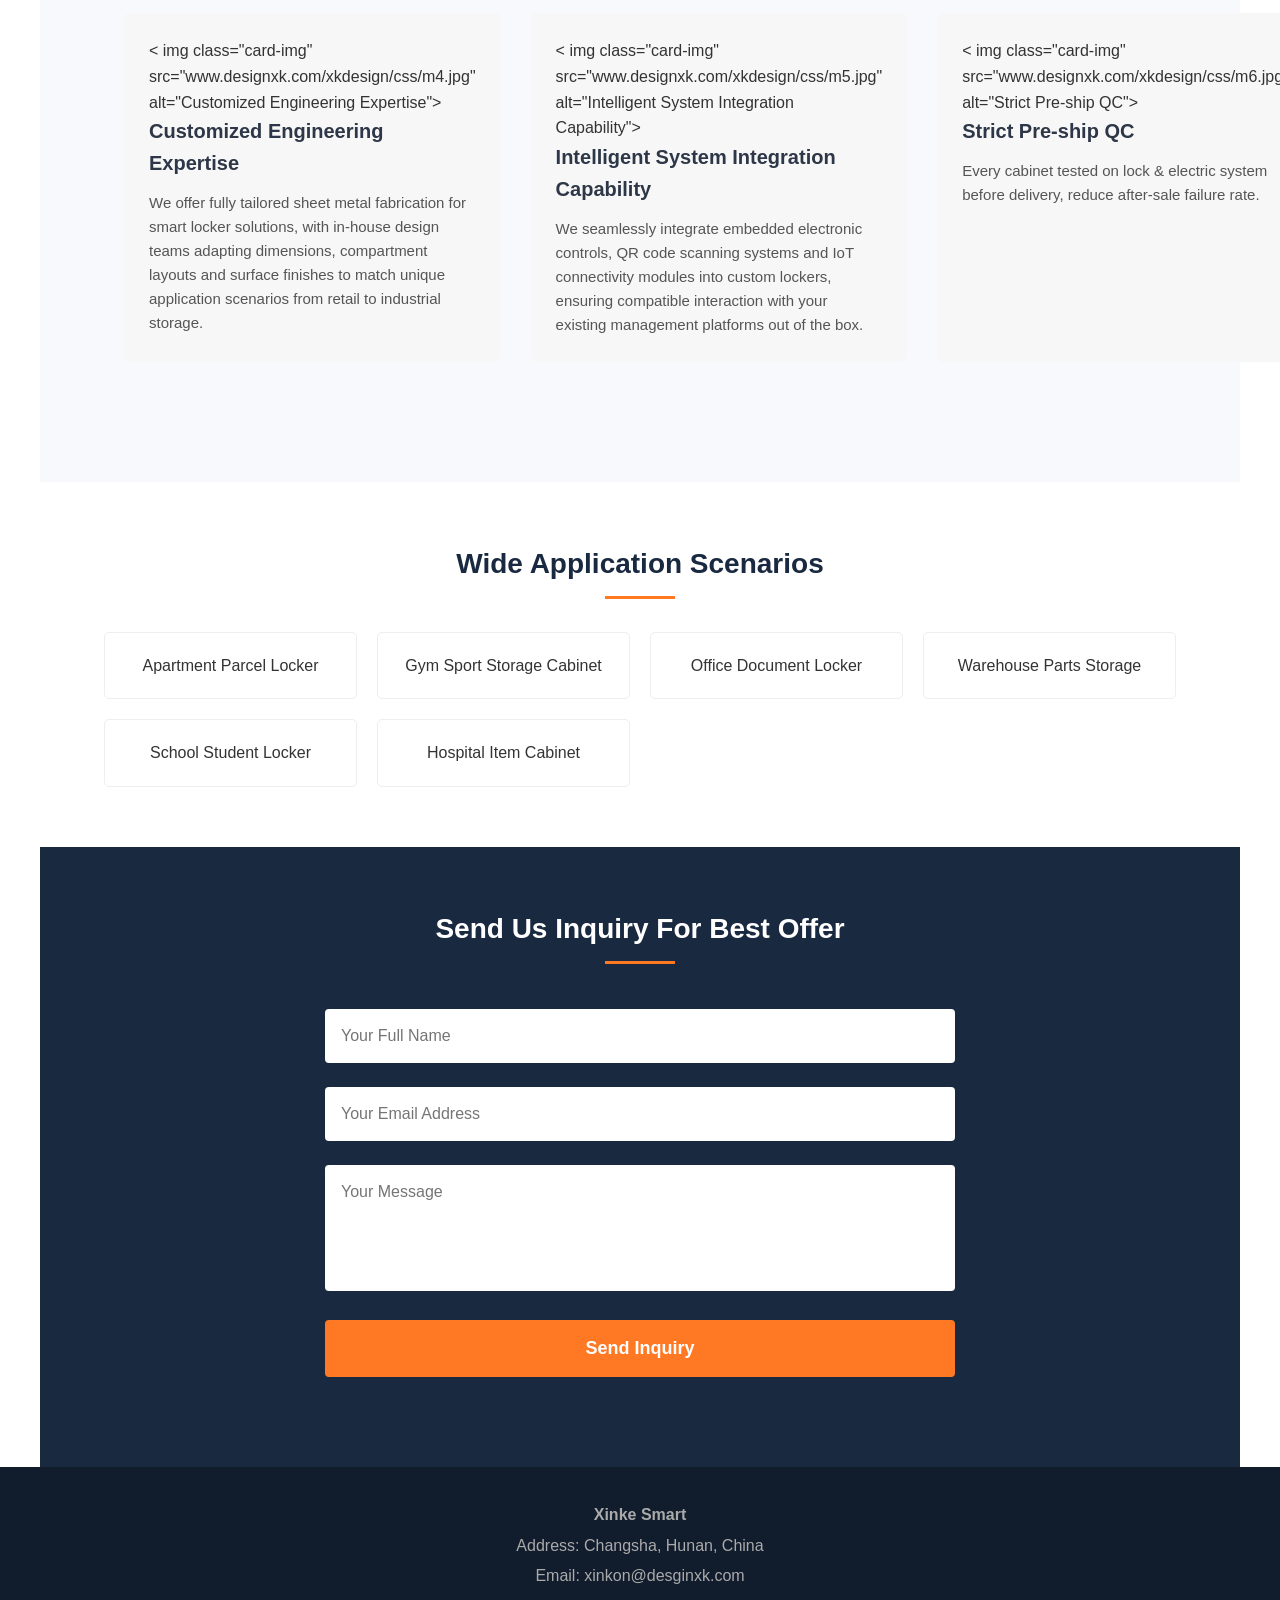
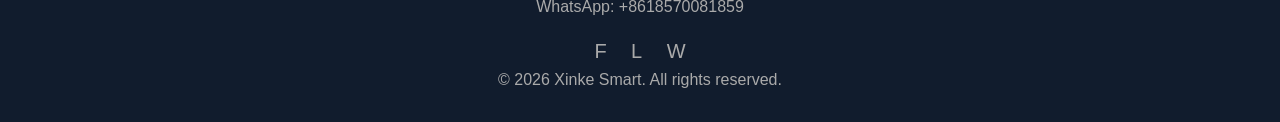
==== commit b73d0779: "Update index.html" ====
--- a/index.html
+++ b/index.html
@@ -196,37 +196,37 @@
     <div class="advantage-grid">
         <!-- 1 Factory Direct Production -->
         <div class="advantage-card">
-            < img class="card-img" src="xkdesign/css/m1.jpg" alt="Factory Direct Production">
+            < img class="card-img" src="www.designxk.com/xkdesign/css/m1.jpg" alt="Factory Direct Production">
             <h3>Factory Direct Production</h3>
             <p>Own sheet metal workshop, cutting/bending/welding/spraying full in-house production, competitive factory price.</p >
         </div>
         <!-- 2 Full Customization -->
         <div class="advantage-card">
-            < img class="card-img" src="xkdesign/css/m2.jpg" alt="Full Customization">
+            < img class="card-img" src="www.designxk.com/xkdesign/css/m2.jpg" alt="Full Customization">
             <h3>Full Customization</h3>
             <p>Custom compartment quantity, dimension, lock mode, cabinet color according customer's project demand.</p >
         </div>
         <!--3 Sturdy Anti-rust Structure-->
         <div class="advantage-card">
-            < img class="card-img" src="xkdesign/css/m3.jpgg" alt="Sturdy Anti-rust Structure">
+            < img class="card-img" src="www.designxk.com/xkdesign/css/m3.jpgg" alt="Sturdy Anti-rust Structure">
             <h3>Sturdy Anti-rust Structure</h3>
             <p>High thickness steel plate, electrostatic spray anti-corrosion coating, long service life indoor & outdoor.</p >
         </div>
         <!--4 Customized Engineering Expertise-->
         <div class="advantage-card">
-            < img class="card-img" src="xkdesign/css/m4.jpg" alt="Customized Engineering Expertise">
+            < img class="card-img" src="www.designxk.com/xkdesign/css/m4.jpg" alt="Customized Engineering Expertise">
             <h3>Customized Engineering Expertise</h3>
             <p>We offer fully tailored sheet metal fabrication for smart locker solutions, with in-house design teams adapting dimensions, compartment layouts and surface finishes to match unique application scenarios from retail to industrial storage.</p >
         </div>
         <!--5 Intelligent System Integration Capability-->
         <div class="advantage-card">
-            < img class="card-img" src="xkdesign/css/m5.jpg" alt="Intelligent System Integration Capability">
+            < img class="card-img" src="www.designxk.com/xkdesign/css/m5.jpg" alt="Intelligent System Integration Capability">
             <h3>Intelligent System Integration Capability</h3>
             <p>We seamlessly integrate embedded electronic controls, QR code scanning systems and IoT connectivity modules into custom lockers, ensuring compatible interaction with your existing management platforms out of the box.</p >
         </div>
         <!--6 Strict Pre-ship QC-->
         <div class="advantage-card">
-            < img class="card-img" src="xkdesign/css/m6.jpg" alt="Strict Pre-ship QC">
+            < img class="card-img" src="www.designxk.com/xkdesign/css/m6.jpg" alt="Strict Pre-ship QC">
             <h3>Strict Pre-ship QC</h3>
             <p>Every cabinet tested on lock & electric system before delivery, reduce after-sale failure rate.</p >
         </div>
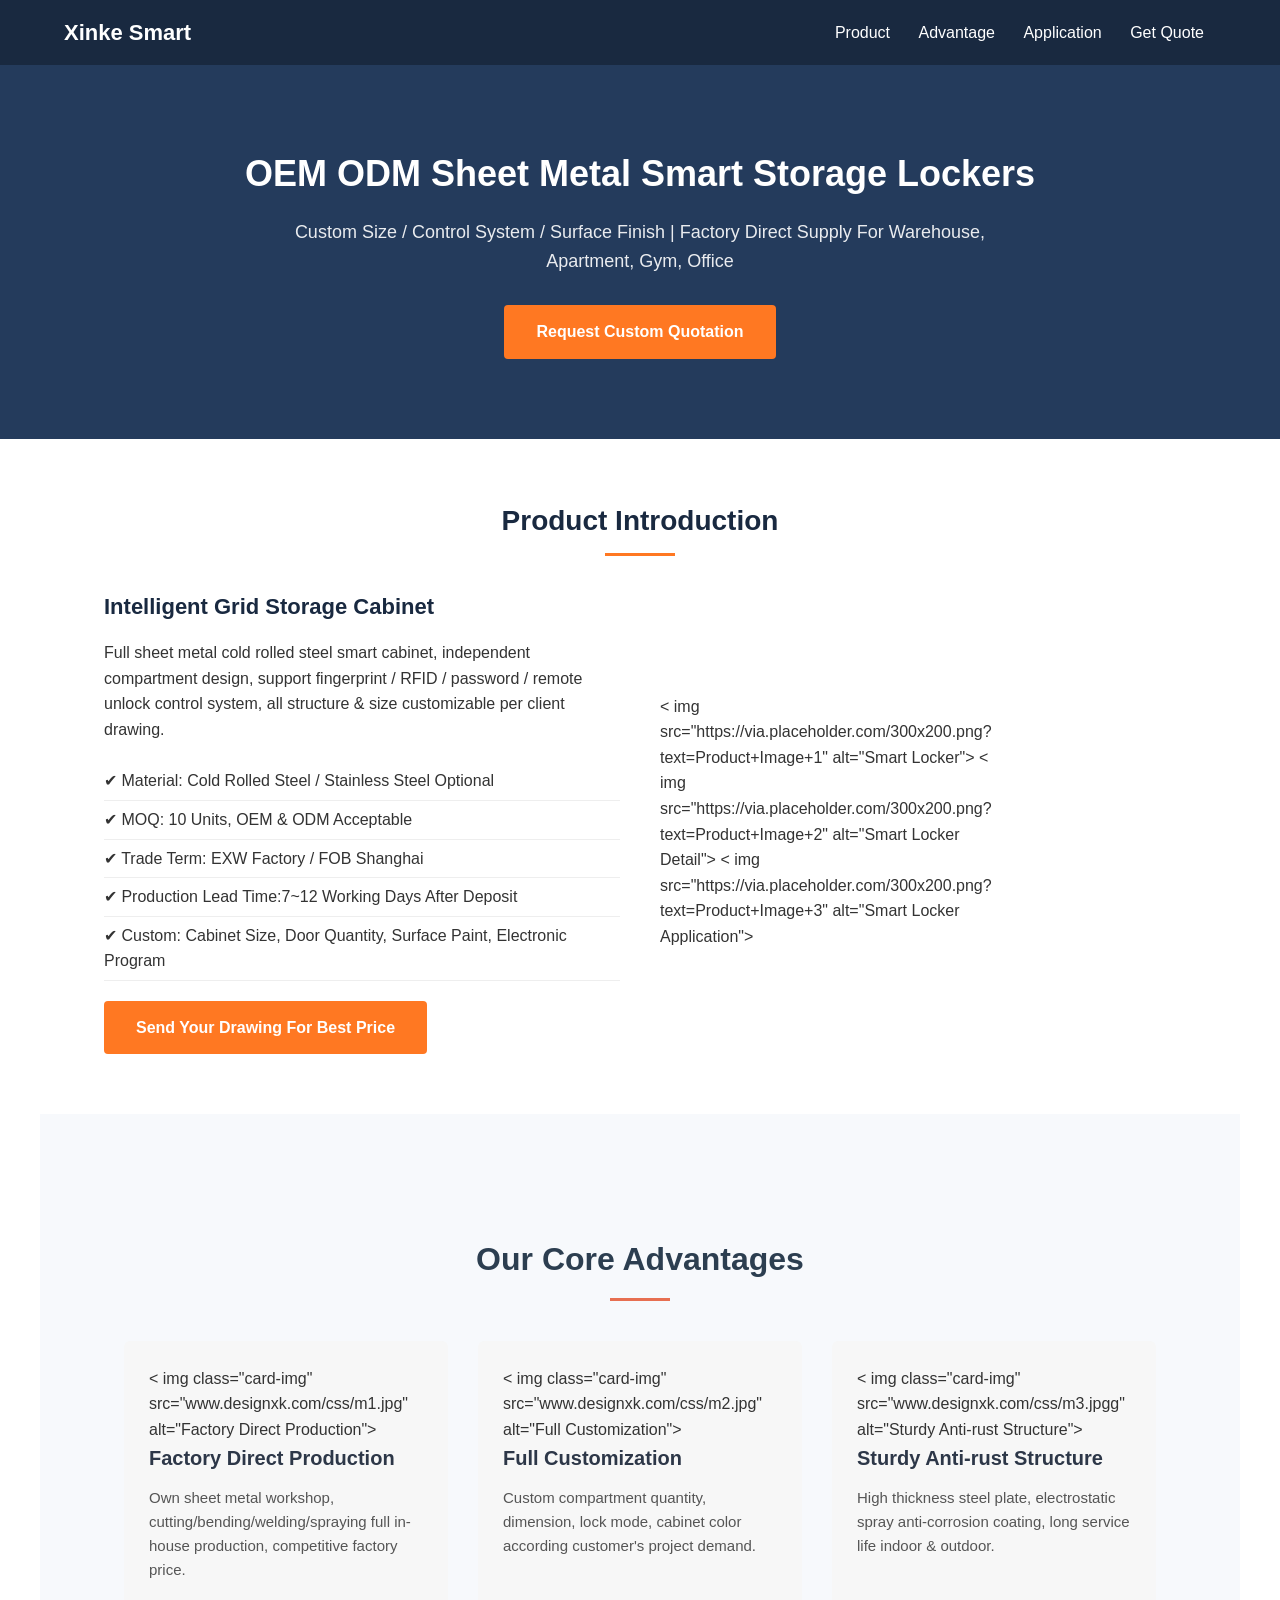
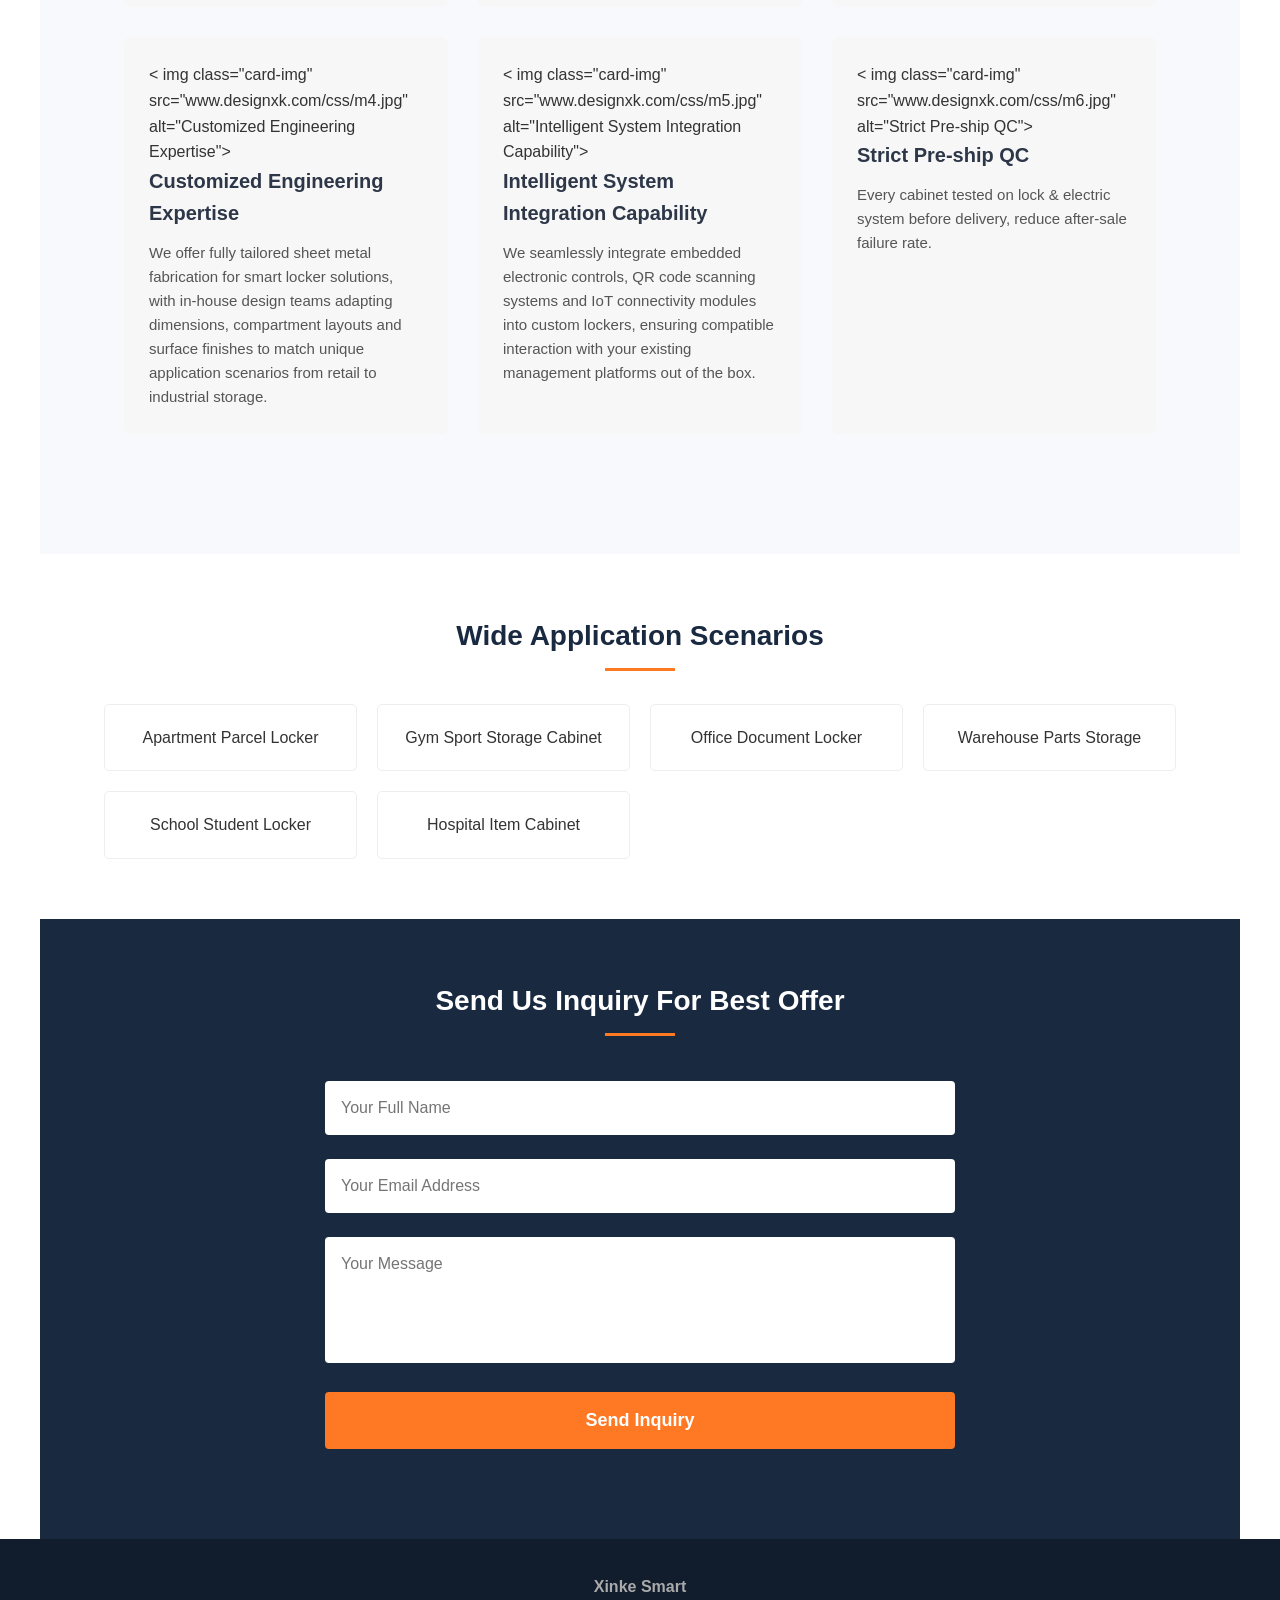
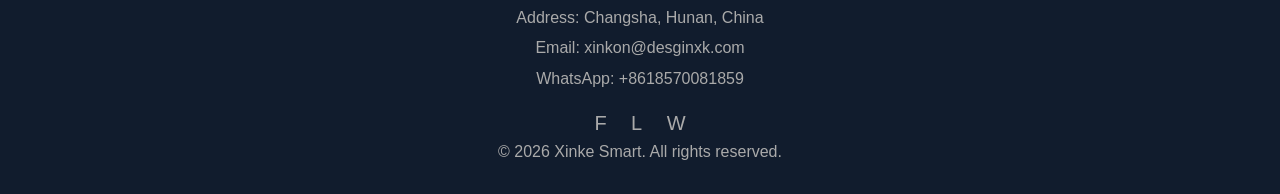
==== commit 33e808df: "Update index.html" ====
--- a/index.html
+++ b/index.html
@@ -196,37 +196,37 @@
     <div class="advantage-grid">
         <!-- 1 Factory Direct Production -->
         <div class="advantage-card">
-            < img class="card-img" src="www.designxk.com/xkdesign/css/m1.jpg" alt="Factory Direct Production">
+            < img class="card-img" src="www.designxk.com/css/m1.jpg" alt="Factory Direct Production">
             <h3>Factory Direct Production</h3>
             <p>Own sheet metal workshop, cutting/bending/welding/spraying full in-house production, competitive factory price.</p >
         </div>
         <!-- 2 Full Customization -->
         <div class="advantage-card">
-            < img class="card-img" src="www.designxk.com/xkdesign/css/m2.jpg" alt="Full Customization">
+            < img class="card-img" src="www.designxk.com/css/m2.jpg" alt="Full Customization">
             <h3>Full Customization</h3>
             <p>Custom compartment quantity, dimension, lock mode, cabinet color according customer's project demand.</p >
         </div>
         <!--3 Sturdy Anti-rust Structure-->
         <div class="advantage-card">
-            < img class="card-img" src="www.designxk.com/xkdesign/css/m3.jpgg" alt="Sturdy Anti-rust Structure">
+            < img class="card-img" src="www.designxk.com/css/m3.jpgg" alt="Sturdy Anti-rust Structure">
             <h3>Sturdy Anti-rust Structure</h3>
             <p>High thickness steel plate, electrostatic spray anti-corrosion coating, long service life indoor & outdoor.</p >
         </div>
         <!--4 Customized Engineering Expertise-->
         <div class="advantage-card">
-            < img class="card-img" src="www.designxk.com/xkdesign/css/m4.jpg" alt="Customized Engineering Expertise">
+            < img class="card-img" src="www.designxk.com/css/m4.jpg" alt="Customized Engineering Expertise">
             <h3>Customized Engineering Expertise</h3>
             <p>We offer fully tailored sheet metal fabrication for smart locker solutions, with in-house design teams adapting dimensions, compartment layouts and surface finishes to match unique application scenarios from retail to industrial storage.</p >
         </div>
         <!--5 Intelligent System Integration Capability-->
         <div class="advantage-card">
-            < img class="card-img" src="www.designxk.com/xkdesign/css/m5.jpg" alt="Intelligent System Integration Capability">
+            < img class="card-img" src="www.designxk.com/css/m5.jpg" alt="Intelligent System Integration Capability">
             <h3>Intelligent System Integration Capability</h3>
             <p>We seamlessly integrate embedded electronic controls, QR code scanning systems and IoT connectivity modules into custom lockers, ensuring compatible interaction with your existing management platforms out of the box.</p >
         </div>
         <!--6 Strict Pre-ship QC-->
         <div class="advantage-card">
-            < img class="card-img" src="www.designxk.com/xkdesign/css/m6.jpg" alt="Strict Pre-ship QC">
+            < img class="card-img" src="www.designxk.com/css/m6.jpg" alt="Strict Pre-ship QC">
             <h3>Strict Pre-ship QC</h3>
             <p>Every cabinet tested on lock & electric system before delivery, reduce after-sale failure rate.</p >
         </div>
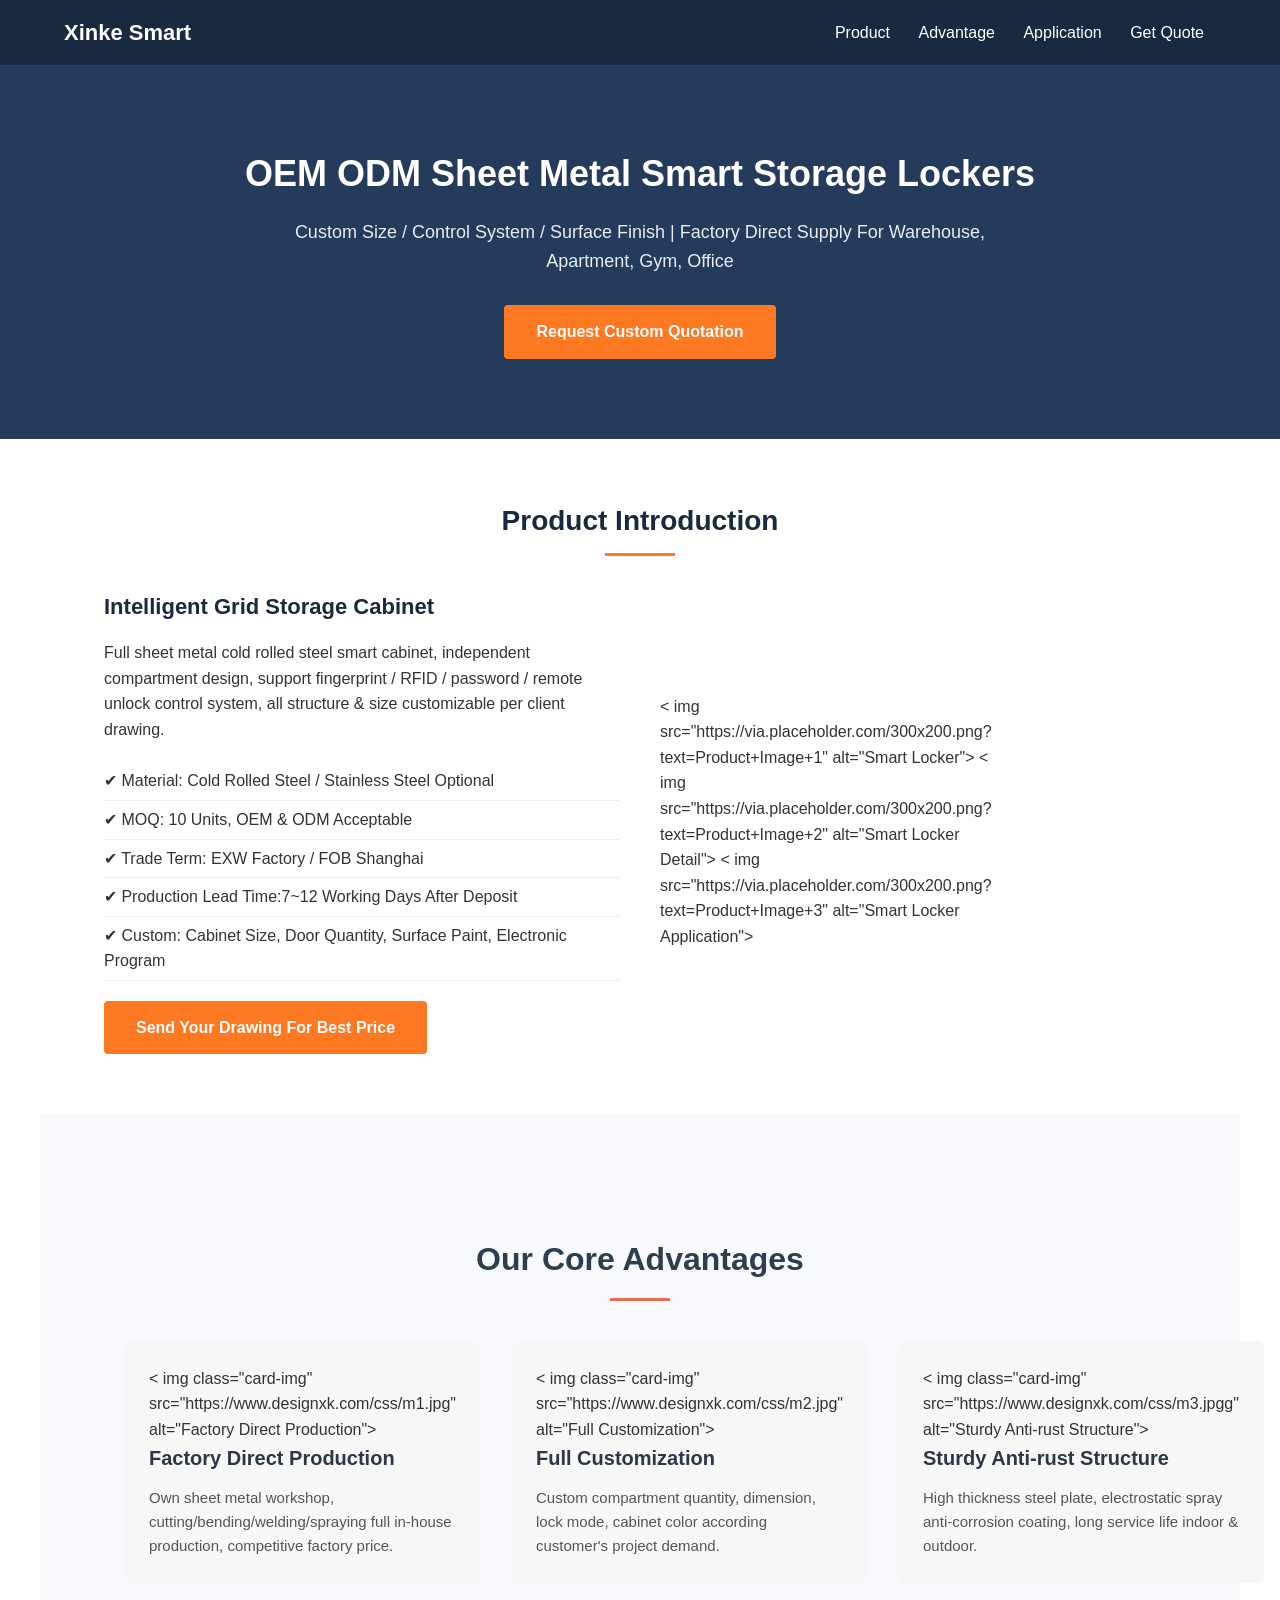
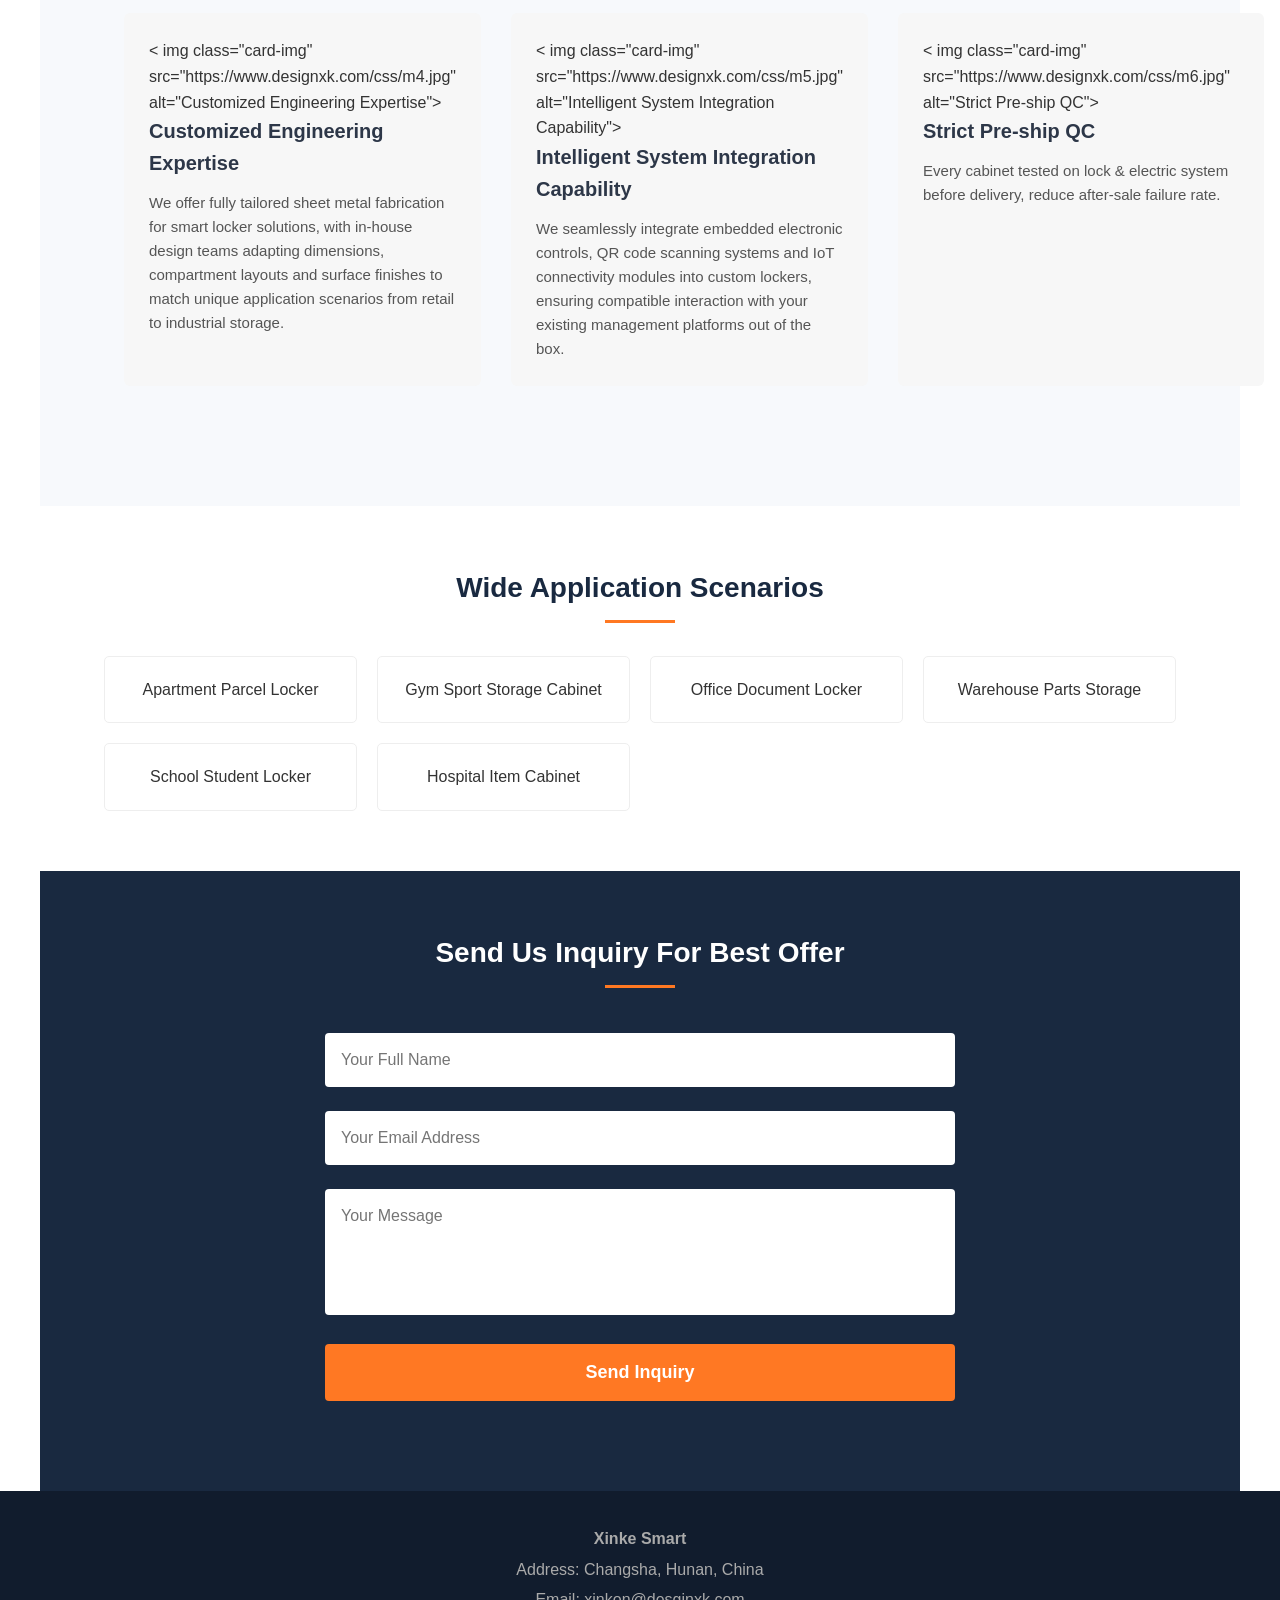
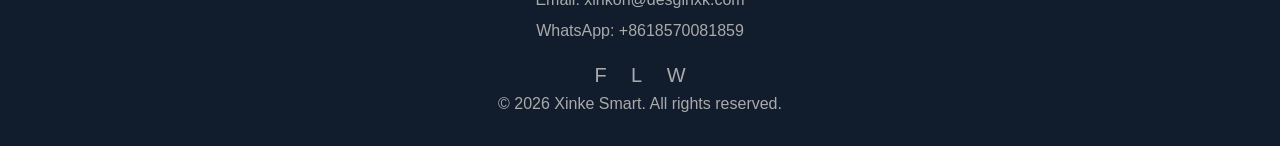
==== commit cc46f09c: "Update index.html" ====
--- a/index.html
+++ b/index.html
@@ -196,37 +196,37 @@
     <div class="advantage-grid">
         <!-- 1 Factory Direct Production -->
         <div class="advantage-card">
-            < img class="card-img" src="www.designxk.com/css/m1.jpg" alt="Factory Direct Production">
+            < img class="card-img" src="https://www.designxk.com/css/m1.jpg" alt="Factory Direct Production">
             <h3>Factory Direct Production</h3>
             <p>Own sheet metal workshop, cutting/bending/welding/spraying full in-house production, competitive factory price.</p >
         </div>
         <!-- 2 Full Customization -->
         <div class="advantage-card">
-            < img class="card-img" src="www.designxk.com/css/m2.jpg" alt="Full Customization">
+            < img class="card-img" src="https://www.designxk.com/css/m2.jpg" alt="Full Customization">
             <h3>Full Customization</h3>
             <p>Custom compartment quantity, dimension, lock mode, cabinet color according customer's project demand.</p >
         </div>
         <!--3 Sturdy Anti-rust Structure-->
         <div class="advantage-card">
-            < img class="card-img" src="www.designxk.com/css/m3.jpgg" alt="Sturdy Anti-rust Structure">
+            < img class="card-img" src="https://www.designxk.com/css/m3.jpgg" alt="Sturdy Anti-rust Structure">
             <h3>Sturdy Anti-rust Structure</h3>
             <p>High thickness steel plate, electrostatic spray anti-corrosion coating, long service life indoor & outdoor.</p >
         </div>
         <!--4 Customized Engineering Expertise-->
         <div class="advantage-card">
-            < img class="card-img" src="www.designxk.com/css/m4.jpg" alt="Customized Engineering Expertise">
+            < img class="card-img" src="https://www.designxk.com/css/m4.jpg" alt="Customized Engineering Expertise">
             <h3>Customized Engineering Expertise</h3>
             <p>We offer fully tailored sheet metal fabrication for smart locker solutions, with in-house design teams adapting dimensions, compartment layouts and surface finishes to match unique application scenarios from retail to industrial storage.</p >
         </div>
         <!--5 Intelligent System Integration Capability-->
         <div class="advantage-card">
-            < img class="card-img" src="www.designxk.com/css/m5.jpg" alt="Intelligent System Integration Capability">
+            < img class="card-img" src="https://www.designxk.com/css/m5.jpg" alt="Intelligent System Integration Capability">
             <h3>Intelligent System Integration Capability</h3>
             <p>We seamlessly integrate embedded electronic controls, QR code scanning systems and IoT connectivity modules into custom lockers, ensuring compatible interaction with your existing management platforms out of the box.</p >
         </div>
         <!--6 Strict Pre-ship QC-->
         <div class="advantage-card">
-            < img class="card-img" src="www.designxk.com/css/m6.jpg" alt="Strict Pre-ship QC">
+            < img class="card-img" src="https://www.designxk.com/css/m6.jpg" alt="Strict Pre-ship QC">
             <h3>Strict Pre-ship QC</h3>
             <p>Every cabinet tested on lock & electric system before delivery, reduce after-sale failure rate.</p >
         </div>
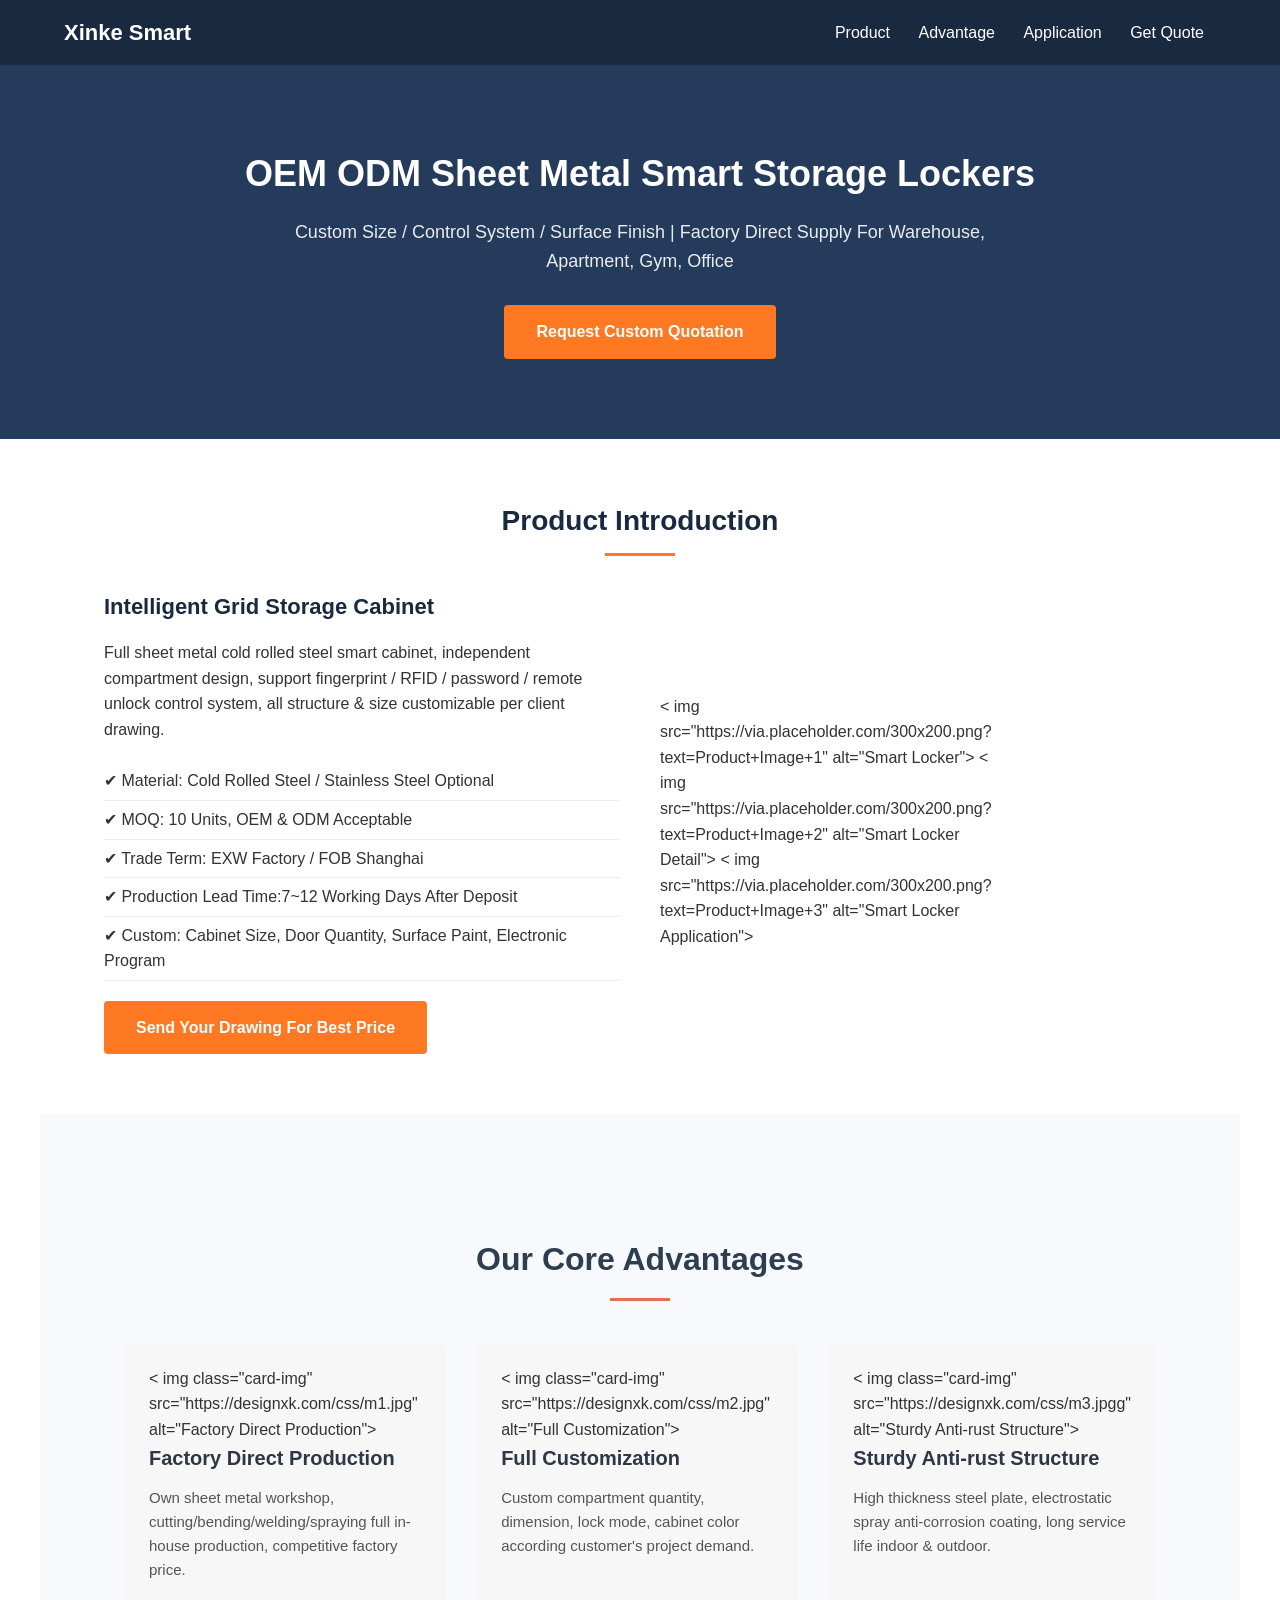
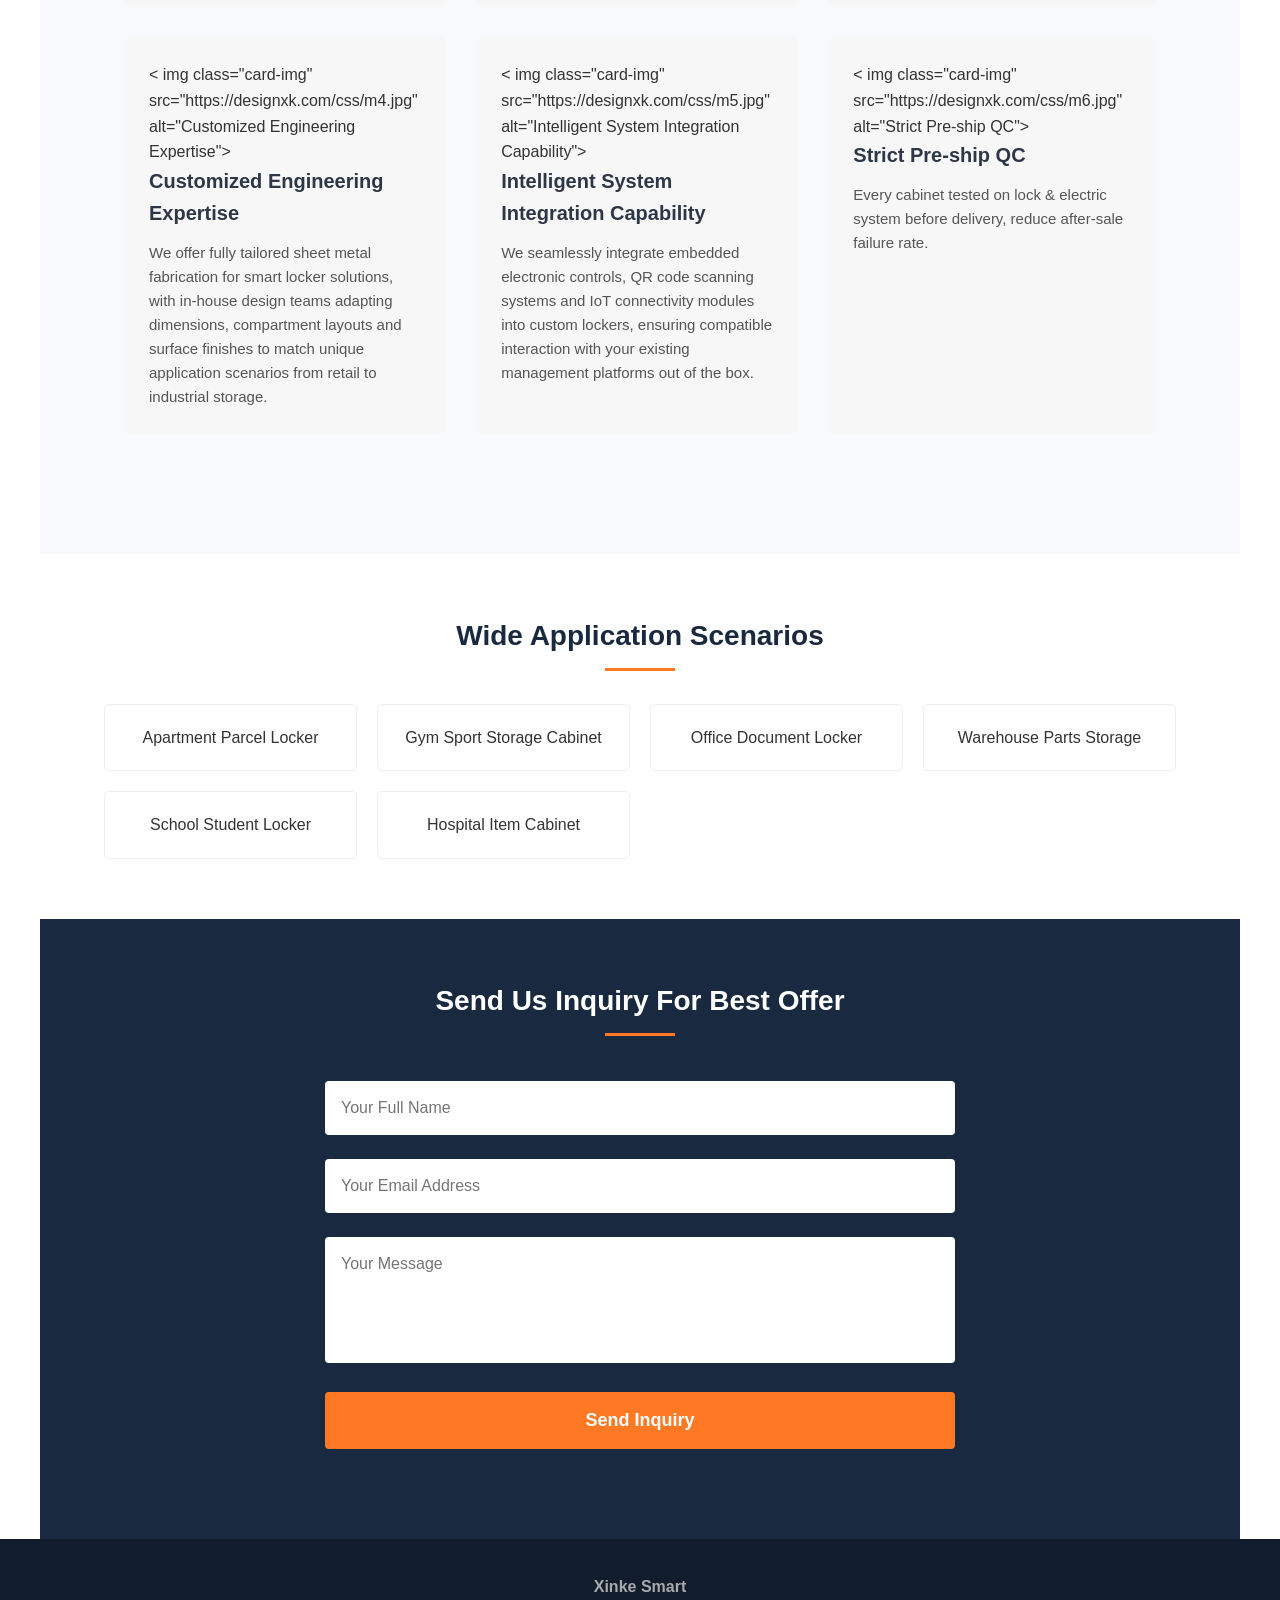
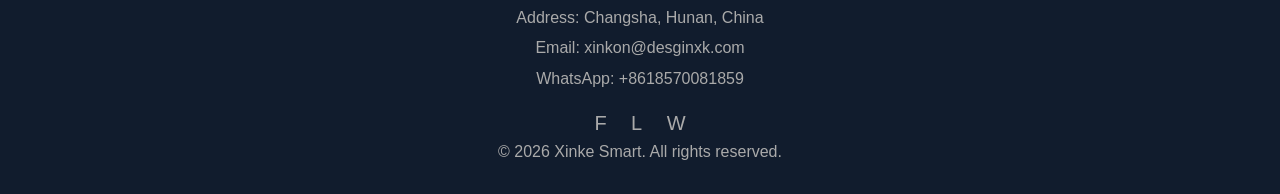
==== commit 668b077f: "Update index.html" ====
--- a/index.html
+++ b/index.html
@@ -196,37 +196,37 @@
     <div class="advantage-grid">
         <!-- 1 Factory Direct Production -->
         <div class="advantage-card">
-            < img class="card-img" src="https://www.designxk.com/css/m1.jpg" alt="Factory Direct Production">
+            < img class="card-img" src="https://designxk.com/css/m1.jpg" alt="Factory Direct Production">
             <h3>Factory Direct Production</h3>
             <p>Own sheet metal workshop, cutting/bending/welding/spraying full in-house production, competitive factory price.</p >
         </div>
         <!-- 2 Full Customization -->
         <div class="advantage-card">
-            < img class="card-img" src="https://www.designxk.com/css/m2.jpg" alt="Full Customization">
+            < img class="card-img" src="https://designxk.com/css/m2.jpg" alt="Full Customization">
             <h3>Full Customization</h3>
             <p>Custom compartment quantity, dimension, lock mode, cabinet color according customer's project demand.</p >
         </div>
         <!--3 Sturdy Anti-rust Structure-->
         <div class="advantage-card">
-            < img class="card-img" src="https://www.designxk.com/css/m3.jpgg" alt="Sturdy Anti-rust Structure">
+            < img class="card-img" src="https://designxk.com/css/m3.jpgg" alt="Sturdy Anti-rust Structure">
             <h3>Sturdy Anti-rust Structure</h3>
             <p>High thickness steel plate, electrostatic spray anti-corrosion coating, long service life indoor & outdoor.</p >
         </div>
         <!--4 Customized Engineering Expertise-->
         <div class="advantage-card">
-            < img class="card-img" src="https://www.designxk.com/css/m4.jpg" alt="Customized Engineering Expertise">
+            < img class="card-img" src="https://designxk.com/css/m4.jpg" alt="Customized Engineering Expertise">
             <h3>Customized Engineering Expertise</h3>
             <p>We offer fully tailored sheet metal fabrication for smart locker solutions, with in-house design teams adapting dimensions, compartment layouts and surface finishes to match unique application scenarios from retail to industrial storage.</p >
         </div>
         <!--5 Intelligent System Integration Capability-->
         <div class="advantage-card">
-            < img class="card-img" src="https://www.designxk.com/css/m5.jpg" alt="Intelligent System Integration Capability">
+            < img class="card-img" src="https://designxk.com/css/m5.jpg" alt="Intelligent System Integration Capability">
             <h3>Intelligent System Integration Capability</h3>
             <p>We seamlessly integrate embedded electronic controls, QR code scanning systems and IoT connectivity modules into custom lockers, ensuring compatible interaction with your existing management platforms out of the box.</p >
         </div>
         <!--6 Strict Pre-ship QC-->
         <div class="advantage-card">
-            < img class="card-img" src="https://www.designxk.com/css/m6.jpg" alt="Strict Pre-ship QC">
+            < img class="card-img" src="https://designxk.com/css/m6.jpg" alt="Strict Pre-ship QC">
             <h3>Strict Pre-ship QC</h3>
             <p>Every cabinet tested on lock & electric system before delivery, reduce after-sale failure rate.</p >
         </div>
